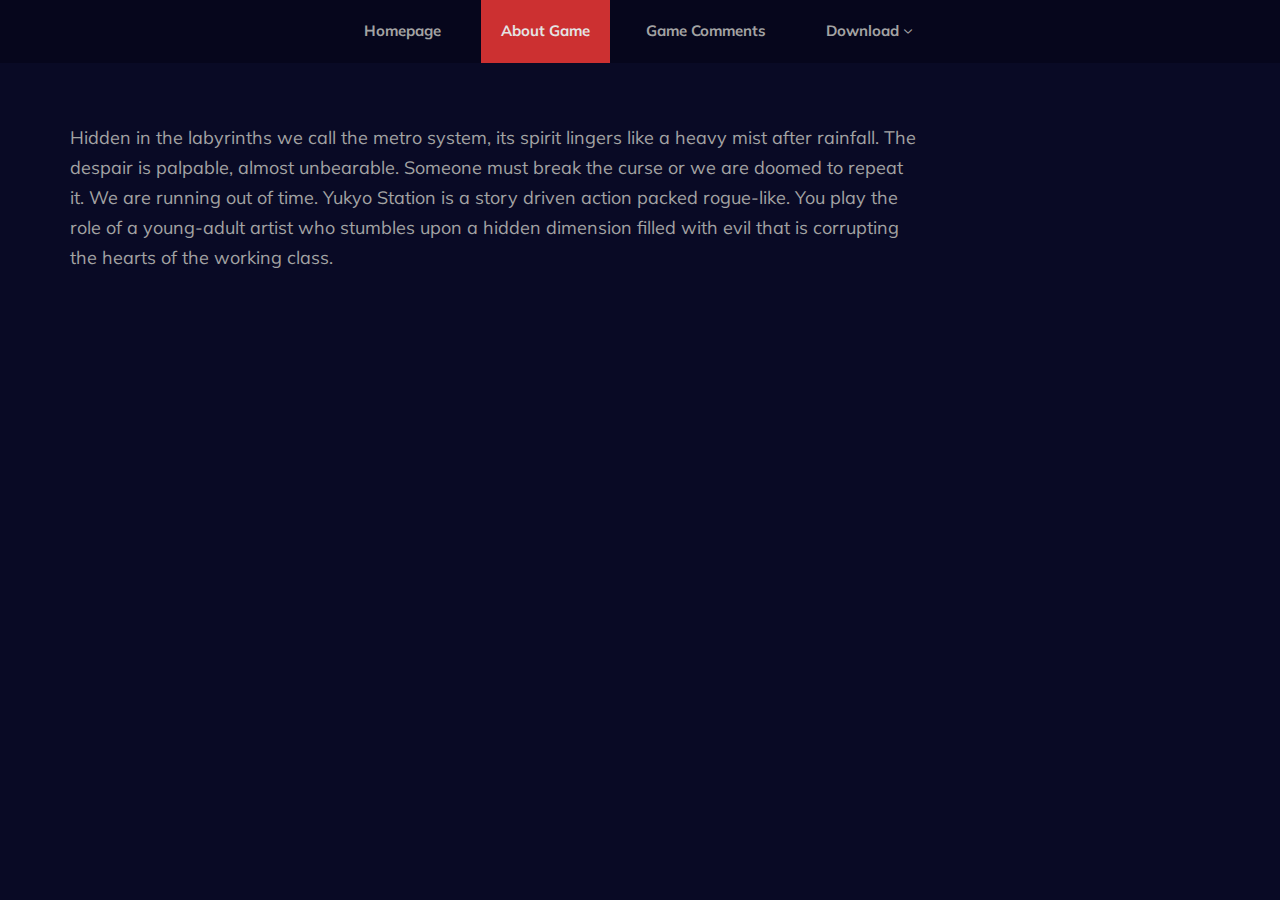
==== about-game.html @ afa2a86c "Add files via upload" ====
<!DOCTYPE html>
<html lang="zxx">

<!DOCTYPE html>
<html lang="zxx">

<head>
    <meta charset="utf-8">
    <meta http-equiv="x-ua-compatible" content="ie=edge">
    <title>Yukyo Station - Main Page</title>
    <meta name="description" content="A Action - Roguelike Game for Windows"/>
    <meta name="twitter:card" content="summary_large_image">
    <meta property="og:image" content="https://cdn.discordapp.com/attachments/973687371558158436/974646001556156446/unknown.png"/>
    <meta name="viewport" content="width=device-width, initial-scale=1">

<meta name="theme-color" content=" #36393F">
  

    <!-- Google Font -->
    <link href="https://fonts.googleapis.com/css2?family=Oswald:wght@300;400;500;600;700&display=swap" rel="stylesheet">
    <link href="https://fonts.googleapis.com/css2?family=Mulish:wght@300;400;500;600;700;800;900&display=swap"
    rel="stylesheet">
    <link  rel="stylesheet" href="https://cdnjs.cloudflare.com/ajax/libs/font-awesome/4.7.0/css/font-awesome.min.css"

    <!-- Css Styles -->
    <link rel="stylesheet" href="css/bootstrap.min.css" type="text/css">
    <link rel="stylesheet" href="css/font-awesome.min.css" type="text/css">
    <link rel="stylesheet" href="css/elegant-icons.css" type="text/css">
    <link rel="stylesheet" href="css/plyr.css" type="text/css">
    <link rel="stylesheet" href="css/nice-select.css" type="text/css">
    <link rel="stylesheet" href="css/owl.carousel.min.css" type="text/css">
    <link rel="stylesheet" href="css/slicknav.min.css" type="text/css">
    <link rel="stylesheet" href="css/style.css" type="text/css">
    <style>img[alt="www.000webhost.com"]{display:none;}</style>
</head>

<body>
    <!-- Page Preloder -->
    <div id="preloder">
        <div class="loader"></div>
    </div>

    <!-- Header Section Begin -->
    <header class="header">
        <div class="container">
            <div class="row">
                <div class="col-lg-2">
                    <div class="header__logo">
                        <a href="./index.html">
                            <img src="img/logo.png" alt="">
                        </a>
                    </div>
                </div>
                <div class="col-lg-8">
                    <div class="header__nav">
                        <nav class="header__menu mobile-menu">
                            <ul>
                                <li><a href="./index.html">Homepage</a></li>
                                    <li class="active"><a href="about-game.html">About Game   </a>
                                    <li><a href="./comments.html">Game Comments</a></li>
                                    <li><a
                                href="#">Download<span class="arrow_carrot-down"></span></a>       <ul class="dropdown">
                                        <li><a href="https://bit.ly/3LdeYNT">Windows</a></li>
                                        <li><a href="#">MacOS - Not Working</a></li>
                                        <li>

                            </ul>
                            </ul>
                            </ul>
                            </li>
                        </nav>
                    </div>

                </div>
            </div>
            <div id="mobile-menu-wrap"></div>
        </div>
    </header>
    <!-- Header End -->

    <!-- Anime Section Begin -->
    <section class="anime-details spad">
        <div class="container">
            <div class="anime__details__content">
                <div class="row">
                    <div class="col-lg-9">
                        <div class="anime__details__text">
                            <div class="anime__details__title">

                            <p>
                              Hidden in the labyrinths we call the metro system, its spirit lingers like a heavy mist after rainfall. The despair is palpable, almost unbearable. Someone must break the curse or we are doomed to repeat it. We are running out of time. Yukyo Station is a story driven action packed rogue-like. You play the role of a young-adult artist who stumbles upon a hidden dimension filled with evil that is corrupting the hearts of the working class.
                            </p>
                                </div>
                        </div>
                    </div>

          </footer>
          <!-- Footer Section End -->
        <!-- Search model end -->

        <!-- Js Plugins -->
        <script src="js/jquery-3.3.1.min.js"></script>
        <script src="js/bootstrap.min.js"></script>
        <script src="js/player.js"></script>
        <script src="js/jquery.nice-select.min.js"></script>
        <script src="js/mixitup.min.js"></script>
        <script src="js/jquery.slicknav.js"></script>
        <script src="js/owl.carousel.min.js"></script>
        <script src="js/main.js"></script>

    </body>

    </html>
---- css/elegant-icons.css ----
@font-face {
	font-family: 'ElegantIcons';
	src:url('../fonts/ElegantIcons.eot');
	src:url('../fonts/ElegantIcons.eot?#iefix') format('embedded-opentype'),
		url('../fonts/ElegantIcons.woff') format('woff'),
		url('../fonts/ElegantIcons.ttf') format('truetype'),
		url('../fonts/ElegantIcons.svg#ElegantIcons') format('svg');
	font-weight: normal;
	font-style: normal;
}

/* Use the following CSS code if you want to use data attributes for inserting your icons */
[data-icon]:before {
	font-family: 'ElegantIcons';
	content: attr(data-icon);
	speak: none;
	font-weight: normal;
	font-variant: normal;
	text-transform: none;
	line-height: 1;
	-webkit-font-smoothing: antialiased;
	-moz-osx-font-smoothing: grayscale;
}

/* Use the following CSS code if you want to have a class per icon */
/*
Instead of a list of all class selectors,
you can use the generic selector below, but it's slower:
[class*="your-class-prefix"] {
*/
.arrow_up, .arrow_down, .arrow_left, .arrow_right, .arrow_left-up, .arrow_right-up, .arrow_right-down, .arrow_left-down, .arrow-up-down, .arrow_up-down_alt, .arrow_left-right_alt, .arrow_left-right, .arrow_expand_alt2, .arrow_expand_alt, .arrow_condense, .arrow_expand, .arrow_move, .arrow_carrot-up, .arrow_carrot-down, .arrow_carrot-left, .arrow_carrot-right, .arrow_carrot-2up, .arrow_carrot-2down, .arrow_carrot-2left, .arrow_carrot-2right, .arrow_carrot-up_alt2, .arrow_carrot-down_alt2, .arrow_carrot-left_alt2, .arrow_carrot-right_alt2, .arrow_carrot-2up_alt2, .arrow_carrot-2down_alt2, .arrow_carrot-2left_alt2, .arrow_carrot-2right_alt2, .arrow_triangle-up, .arrow_triangle-down, .arrow_triangle-left, .arrow_triangle-right, .arrow_triangle-up_alt2, .arrow_triangle-down_alt2, .arrow_triangle-left_alt2, .arrow_triangle-right_alt2, .arrow_back, .icon_minus-06, .icon_plus, .icon_close, .icon_check, .icon_minus_alt2, .icon_plus_alt2, .icon_close_alt2, .icon_check_alt2, .icon_zoom-out_alt, .icon_zoom-in_alt, .icon_search, .icon_box-empty, .icon_box-selected, .icon_minus-box, .icon_plus-box, .icon_box-checked, .icon_circle-empty, .icon_circle-slelected, .icon_stop_alt2, .icon_stop, .icon_pause_alt2, .icon_pause, .icon_menu, .icon_menu-square_alt2, .icon_menu-circle_alt2, .icon_ul, .icon_ol, .icon_adjust-horiz, .icon_adjust-vert, .icon_document_alt, .icon_documents_alt, .icon_pencil, .icon_pencil-edit_alt, .icon_pencil-edit, .icon_folder-alt, .icon_folder-open_alt, .icon_folder-add_alt, .icon_info_alt, .icon_error-oct_alt, .icon_error-circle_alt, .icon_error-triangle_alt, .icon_question_alt2, .icon_question, .icon_comment_alt, .icon_chat_alt, .icon_vol-mute_alt, .icon_volume-low_alt, .icon_volume-high_alt, .icon_quotations, .icon_quotations_alt2, .icon_clock_alt, .icon_lock_alt, .icon_lock-open_alt, .icon_key_alt, .icon_cloud_alt, .icon_cloud-upload_alt, .icon_cloud-download_alt, .icon_image, .icon_images, .icon_lightbulb_alt, .icon_gift_alt, .icon_house_alt, .icon_genius, .icon_mobile, .icon_tablet, .icon_laptop, .icon_desktop, .icon_camera_alt, .icon_mail_alt, .icon_cone_alt, .icon_ribbon_alt, .icon_bag_alt, .icon_creditcard, .icon_cart_alt, .icon_paperclip, .icon_tag_alt, .icon_tags_alt, .icon_trash_alt, .icon_cursor_alt, .icon_mic_alt, .icon_compass_alt, .icon_pin_alt, .icon_pushpin_alt, .icon_map_alt, .icon_drawer_alt, .icon_toolbox_alt, .icon_book_alt, .icon_calendar, .icon_film, .icon_table, .icon_contacts_alt, .icon_headphones, .icon_lifesaver, .icon_piechart, .icon_refresh, .icon_link_alt, .icon_link, .icon_loading, .icon_blocked, .icon_archive_alt, .icon_heart_alt, .icon_star_alt, .icon_star-half_alt, .icon_star, .icon_star-half, .icon_tools, .icon_tool, .icon_cog, .icon_cogs, .arrow_up_alt, .arrow_down_alt, .arrow_left_alt, .arrow_right_alt, .arrow_left-up_alt, .arrow_right-up_alt, .arrow_right-down_alt, .arrow_left-down_alt, .arrow_condense_alt, .arrow_expand_alt3, .arrow_carrot_up_alt, .arrow_carrot-down_alt, .arrow_carrot-left_alt, .arrow_carrot-right_alt, .arrow_carrot-2up_alt, .arrow_carrot-2dwnn_alt, .arrow_carrot-2left_alt, .arrow_carrot-2right_alt, .arrow_triangle-up_alt, .arrow_triangle-down_alt, .arrow_triangle-left_alt, .arrow_triangle-right_alt, .icon_minus_alt, .icon_plus_alt, .icon_close_alt, .icon_check_alt, .icon_zoom-out, .icon_zoom-in, .icon_stop_alt, .icon_menu-square_alt, .icon_menu-circle_alt, .icon_document, .icon_documents, .icon_pencil_alt, .icon_folder, .icon_folder-open, .icon_folder-add, .icon_folder_upload, .icon_folder_download, .icon_info, .icon_error-circle, .icon_error-oct, .icon_error-triangle, .icon_question_alt, .icon_comment, .icon_chat, .icon_vol-mute, .icon_volume-low, .icon_volume-high, .icon_quotations_alt, .icon_clock, .icon_lock, .icon_lock-open, .icon_key, .icon_cloud, .icon_cloud-upload, .icon_cloud-download, .icon_lightbulb, .icon_gift, .icon_house, .icon_camera, .icon_mail, .icon_cone, .icon_ribbon, .icon_bag, .icon_cart, .icon_tag, .icon_tags, .icon_trash, .icon_cursor, .icon_mic, .icon_compass, .icon_pin, .icon_pushpin, .icon_map, .icon_drawer, .icon_toolbox, .icon_book, .icon_contacts, .icon_archive, .icon_heart, .icon_profile, .icon_group, .icon_grid-2x2, .icon_grid-3x3, .icon_music, .icon_pause_alt, .icon_phone, .icon_upload, .icon_download, .social_facebook, .social_twitter, .social_pinterest, .social_googleplus, .social_tumblr, .social_tumbleupon, .social_wordpress, .social_instagram, .social_dribbble, .social_vimeo, .social_linkedin, .social_rss, .social_deviantart, .social_share, .social_myspace, .social_skype, .social_youtube, .social_picassa, .social_googledrive, .social_flickr, .social_blogger, .social_spotify, .social_delicious, .social_facebook_circle, .social_twitter_circle, .social_pinterest_circle, .social_googleplus_circle, .social_tumblr_circle, .social_stumbleupon_circle, .social_wordpress_circle, .social_instagram_circle, .social_dribbble_circle, .social_vimeo_circle, .social_linkedin_circle, .social_rss_circle, .social_deviantart_circle, .social_share_circle, .social_myspace_circle, .social_skype_circle, .social_youtube_circle, .social_picassa_circle, .social_googledrive_alt2, .social_flickr_circle, .social_blogger_circle, .social_spotify_circle, .social_delicious_circle, .social_facebook_square, .social_twitter_square, .social_pinterest_square, .social_googleplus_square, .social_tumblr_square, .social_stumbleupon_square, .social_wordpress_square, .social_instagram_square, .social_dribbble_square, .social_vimeo_square, .social_linkedin_square, .social_rss_square, .social_deviantart_square, .social_share_square, .social_myspace_square, .social_skype_square, .social_youtube_square, .social_picassa_square, .social_googledrive_square, .social_flickr_square, .social_blogger_square, .social_spotify_square, .social_delicious_square, .icon_printer, .icon_calulator, .icon_building, .icon_floppy, .icon_drive, .icon_search-2, .icon_id, .icon_id-2, .icon_puzzle, .icon_like, .icon_dislike, .icon_mug, .icon_currency, .icon_wallet, .icon_pens, .icon_easel, .icon_flowchart, .icon_datareport, .icon_briefcase, .icon_shield, .icon_percent, .icon_globe, .icon_globe-2, .icon_target, .icon_hourglass, .icon_balance, .icon_rook, .icon_printer-alt, .icon_calculator_alt, .icon_building_alt, .icon_floppy_alt, .icon_drive_alt, .icon_search_alt, .icon_id_alt, .icon_id-2_alt, .icon_puzzle_alt, .icon_like_alt, .icon_dislike_alt, .icon_mug_alt, .icon_currency_alt, .icon_wallet_alt, .icon_pens_alt, .icon_easel_alt, .icon_flowchart_alt, .icon_datareport_alt, .icon_briefcase_alt, .icon_shield_alt, .icon_percent_alt, .icon_globe_alt, .icon_clipboard {
	font-family: 'ElegantIcons';
	speak: none;
	font-style: normal;
	font-weight: normal;
	font-variant: normal;
	text-transform: none;
	line-height: 1;
	-webkit-font-smoothing: antialiased;
}
.arrow_up:before {
	content: "\21";
}
.arrow_down:before {
	content: "\22";
}
.arrow_left:before {
	content: "\23";
}
.arrow_right:before {
	content: "\24";
}
.arrow_left-up:before {
	content: "\25";
}
.arrow_right-up:before {
	content: "\26";
}
.arrow_right-down:before {
	content: "\27";
}
.arrow_left-down:before {
	content: "\28";
}
.arrow-up-down:before {
	content: "\29";
}
.arrow_up-down_alt:before {
	content: "\2a";
}
.arrow_left-right_alt:before {
	content: "\2b";
}
.arrow_left-right:before {
	content: "\2c";
}
.arrow_expand_alt2:before {
	content: "\2d";
}
.arrow_expand_alt:before {
	content: "\2e";
}
.arrow_condense:before {
	content: "\2f";
}
.arrow_expand:before {
	content: "\30";
}
.arrow_move:before {
	content: "\31";
}
.arrow_carrot-up:before {
	content: "\32";
}
.arrow_carrot-down:before {
	content: "\33";
}
.arrow_carrot-left:before {
	content: "\34";
}
.arrow_carrot-right:before {
	content: "\35";
}
.arrow_carrot-2up:before {
	content: "\36";
}
.arrow_carrot-2down:before {
	content: "\37";
}
.arrow_carrot-2left:before {
	content: "\38";
}
.arrow_carrot-2right:before {
	content: "\39";
}
.arrow_carrot-up_alt2:before {
	content: "\3a";
}
.arrow_carrot-down_alt2:before {
	content: "\3b";
}
.arrow_carrot-left_alt2:before {
	content: "\3c";
}
.arrow_carrot-right_alt2:before {
	content: "\3d";
}
.arrow_carrot-2up_alt2:before {
	content: "\3e";
}
.arrow_carrot-2down_alt2:before {
	content: "\3f";
}
.arrow_carrot-2left_alt2:before {
	content: "\40";
}
.arrow_carrot-2right_alt2:before {
	content: "\41";
}
.arrow_triangle-up:before {
	content: "\42";
}
.arrow_triangle-down:before {
	content: "\43";
}
.arrow_triangle-left:before {
	content: "\44";
}
.arrow_triangle-right:before {
	content: "\45";
}
.arrow_triangle-up_alt2:before {
	content: "\46";
}
.arrow_triangle-down_alt2:before {
	content: "\47";
}
.arrow_triangle-left_alt2:before {
	content: "\48";
}
.arrow_triangle-right_alt2:before {
	content: "\49";
}
.arrow_back:before {
	content: "\4a";
}
.icon_minus-06:before {
	content: "\4b";
}
.icon_plus:before {
	content: "\4c";
}
.icon_close:before {
	content: "\4d";
}
.icon_check:before {
	content: "\4e";
}
.icon_minus_alt2:before {
	content: "\4f";
}
.icon_plus_alt2:before {
	content: "\50";
}
.icon_close_alt2:before {
	content: "\51";
}
.icon_check_alt2:before {
	content: "\52";
}
.icon_zoom-out_alt:before {
	content: "\53";
}
.icon_zoom-in_alt:before {
	content: "\54";
}
.icon_search:before {
	content: "\55";
}
.icon_box-empty:before {
	content: "\56";
}
.icon_box-selected:before {
	content: "\57";
}
.icon_minus-box:before {
	content: "\58";
}
.icon_plus-box:before {
	content: "\59";
}
.icon_box-checked:before {
	content: "\5a";
}
.icon_circle-empty:before {
	content: "\5b";
}
.icon_circle-slelected:before {
	content: "\5c";
}
.icon_stop_alt2:before {
	content: "\5d";
}
.icon_stop:before {
	content: "\5e";
}
.icon_pause_alt2:before {
	content: "\5f";
}
.icon_pause:before {
	content: "\60";
}
.icon_menu:before {
	content: "\61";
}
.icon_menu-square_alt2:before {
	content: "\62";
}
.icon_menu-circle_alt2:before {
	content: "\63";
}
.icon_ul:before {
	content: "\64";
}
.icon_ol:before {
	content: "\65";
}
.icon_adjust-horiz:before {
	content: "\66";
}
.icon_adjust-vert:before {
	content: "\67";
}
.icon_document_alt:before {
	content: "\68";
}
.icon_documents_alt:before {
	content: "\69";
}
.icon_pencil:before {
	content: "\6a";
}
.icon_pencil-edit_alt:before {
	content: "\6b";
}
.icon_pencil-edit:before {
	content: "\6c";
}
.icon_folder-alt:before {
	content: "\6d";
}
.icon_folder-open_alt:before {
	content: "\6e";
}
.icon_folder-add_alt:before {
	content: "\6f";
}
.icon_info_alt:before {
	content: "\70";
}
.icon_error-oct_alt:before {
	content: "\71";
}
.icon_error-circle_alt:before {
	content: "\72";
}
.icon_error-triangle_alt:before {
	content: "\73";
}
.icon_question_alt2:before {
	content: "\74";
}
.icon_question:before {
	content: "\75";
}
.icon_comment_alt:before {
	content: "\76";
}
.icon_chat_alt:before {
	content: "\77";
}
.icon_vol-mute_alt:before {
	content: "\78";
}
.icon_volume-low_alt:before {
	content: "\79";
}
.icon_volume-high_alt:before {
	content: "\7a";
}
.icon_quotations:before {
	content: "\7b";
}
.icon_quotations_alt2:before {
	content: "\7c";
}
.icon_clock_alt:before {
	content: "\7d";
}
.icon_lock_alt:before {
	content: "\7e";
}
.icon_lock-open_alt:before {
	content: "\e000";
}
.icon_key_alt:before {
	content: "\e001";
}
.icon_cloud_alt:before {
	content: "\e002";
}
.icon_cloud-upload_alt:before {
	content: "\e003";
}
.icon_cloud-download_alt:before {
	content: "\e004";
}
.icon_image:before {
	content: "\e005";
}
.icon_images:before {
	content: "\e006";
}
.icon_lightbulb_alt:before {
	content: "\e007";
}
.icon_gift_alt:before {
	content: "\e008";
}
.icon_house_alt:before {
	content: "\e009";
}
.icon_genius:before {
	content: "\e00a";
}
.icon_mobile:before {
	content: "\e00b";
}
.icon_tablet:before {
	content: "\e00c";
}
.icon_laptop:before {
	content: "\e00d";
}
.icon_desktop:before {
	content: "\e00e";
}
.icon_camera_alt:before {
	content: "\e00f";
}
.icon_mail_alt:before {
	content: "\e010";
}
.icon_cone_alt:before {
	content: "\e011";
}
.icon_ribbon_alt:before {
	content: "\e012";
}
.icon_bag_alt:before {
	content: "\e013";
}
.icon_creditcard:before {
	content: "\e014";
}
.icon_cart_alt:before {
	content: "\e015";
}
.icon_paperclip:before {
	content: "\e016";
}
.icon_tag_alt:before {
	content: "\e017";
}
.icon_tags_alt:before {
	content: "\e018";
}
.icon_trash_alt:before {
	content: "\e019";
}
.icon_cursor_alt:before {
	content: "\e01a";
}
.icon_mic_alt:before {
	content: "\e01b";
}
.icon_compass_alt:before {
	content: "\e01c";
}
.icon_pin_alt:before {
	content: "\e01d";
}
.icon_pushpin_alt:before {
	content: "\e01e";
}
.icon_map_alt:before {
	content: "\e01f";
}
.icon_drawer_alt:before {
	content: "\e020";
}
.icon_toolbox_alt:before {
	content: "\e021";
}
.icon_book_alt:before {
	content: "\e022";
}
.icon_calendar:before {
	content: "\e023";
}
.icon_film:before {
	content: "\e024";
}
.icon_table:before {
	content: "\e025";
}
.icon_contacts_alt:before {
	content: "\e026";
}
.icon_headphones:before {
	content: "\e027";
}
.icon_lifesaver:before {
	content: "\e028";
}
.icon_piechart:before {
	content: "\e029";
}
.icon_refresh:before {
	content: "\e02a";
}
.icon_link_alt:before {
	content: "\e02b";
}
.icon_link:before {
	content: "\e02c";
}
.icon_loading:before {
	content: "\e02d";
}
.icon_blocked:before {
	content: "\e02e";
}
.icon_archive_alt:before {
	content: "\e02f";
}
.icon_heart_alt:before {
	content: "\e030";
}
.icon_star_alt:before {
	content: "\e031";
}
.icon_star-half_alt:before {
	content: "\e032";
}
.icon_star:before {
	content: "\e033";
}
.icon_star-half:before {
	content: "\e034";
}
.icon_tools:before {
	content: "\e035";
}
.icon_tool:before {
	content: "\e036";
}
.icon_cog:before {
	content: "\e037";
}
.icon_cogs:before {
	content: "\e038";
}
.arrow_up_alt:before {
	content: "\e039";
}
.arrow_down_alt:before {
	content: "\e03a";
}
.arrow_left_alt:before {
	content: "\e03b";
}
.arrow_right_alt:before {
	content: "\e03c";
}
.arrow_left-up_alt:before {
	content: "\e03d";
}
.arrow_right-up_alt:before {
	content: "\e03e";
}
.arrow_right-down_alt:before {
	content: "\e03f";
}
.arrow_left-down_alt:before {
	content: "\e040";
}
.arrow_condense_alt:before {
	content: "\e041";
}
.arrow_expand_alt3:before {
	content: "\e042";
}
.arrow_carrot_up_alt:before {
	content: "\e043";
}
.arrow_carrot-down_alt:before {
	content: "\e044";
}
.arrow_carrot-left_alt:before {
	content: "\e045";
}
.arrow_carrot-right_alt:before {
	content: "\e046";
}
.arrow_carrot-2up_alt:before {
	content: "\e047";
}
.arrow_carrot-2dwnn_alt:before {
	content: "\e048";
}
.arrow_carrot-2left_alt:before {
	content: "\e049";
}
.arrow_carrot-2right_alt:before {
	content: "\e04a";
}
.arrow_triangle-up_alt:before {
	content: "\e04b";
}
.arrow_triangle-down_alt:before {
	content: "\e04c";
}
.arrow_triangle-left_alt:before {
	content: "\e04d";
}
.arrow_triangle-right_alt:before {
	content: "\e04e";
}
.icon_minus_alt:before {
	content: "\e04f";
}
.icon_plus_alt:before {
	content: "\e050";
}
.icon_close_alt:before {
	content: "\e051";
}
.icon_check_alt:before {
	content: "\e052";
}
.icon_zoom-out:before {
	content: "\e053";
}
.icon_zoom-in:before {
	content: "\e054";
}
.icon_stop_alt:before {
	content: "\e055";
}
.icon_menu-square_alt:before {
	content: "\e056";
}
.icon_menu-circle_alt:before {
	content: "\e057";
}
.icon_document:before {
	content: "\e058";
}
.icon_documents:before {
	content: "\e059";
}
.icon_pencil_alt:before {
	content: "\e05a";
}
.icon_folder:before {
	content: "\e05b";
}
.icon_folder-open:before {
	content: "\e05c";
}
.icon_folder-add:before {
	content: "\e05d";
}
.icon_folder_upload:before {
	content: "\e05e";
}
.icon_folder_download:before {
	content: "\e05f";
}
.icon_info:before {
	content: "\e060";
}
.icon_error-circle:before {
	content: "\e061";
}
.icon_error-oct:before {
	content: "\e062";
}
.icon_error-triangle:before {
	content: "\e063";
}
.icon_question_alt:before {
	content: "\e064";
}
.icon_comment:before {
	content: "\e065";
}
.icon_chat:before {
	content: "\e066";
}
.icon_vol-mute:before {
	content: "\e067";
}
.icon_volume-low:before {
	content: "\e068";
}
.icon_volume-high:before {
	content: "\e069";
}
.icon_quotations_alt:before {
	content: "\e06a";
}
.icon_clock:before {
	content: "\e06b";
}
.icon_lock:before {
	content: "\e06c";
}
.icon_lock-open:before {
	content: "\e06d";
}
.icon_key:before {
	content: "\e06e";
}
.icon_cloud:before {
	content: "\e06f";
}
.icon_cloud-upload:before {
	content: "\e070";
}
.icon_cloud-download:before {
	content: "\e071";
}
.icon_lightbulb:before {
	content: "\e072";
}
.icon_gift:before {
	content: "\e073";
}
.icon_house:before {
	content: "\e074";
}
.icon_camera:before {
	content: "\e075";
}
.icon_mail:before {
	content: "\e076";
}
.icon_cone:before {
	content: "\e077";
}
.icon_ribbon:before {
	content: "\e078";
}
.icon_bag:before {
	content: "\e079";
}
.icon_cart:before {
	content: "\e07a";
}
.icon_tag:before {
	content: "\e07b";
}
.icon_tags:before {
	content: "\e07c";
}
.icon_trash:before {
	content: "\e07d";
}
.icon_cursor:before {
	content: "\e07e";
}
.icon_mic:before {
	content: "\e07f";
}
.icon_compass:before {
	content: "\e080";
}
.icon_pin:before {
	content: "\e081";
}
.icon_pushpin:before {
	content: "\e082";
}
.icon_map:before {
	content: "\e083";
}
.icon_drawer:before {
	content: "\e084";
}
.icon_toolbox:before {
	content: "\e085";
}
.icon_book:before {
	content: "\e086";
}
.icon_contacts:before {
	content: "\e087";
}
.icon_archive:before {
	content: "\e088";
}
.icon_heart:before {
	content: "\e089";
}
.icon_profile:before {
	content: "\e08a";
}
.icon_group:before {
	content: "\e08b";
}
.icon_grid-2x2:before {
	content: "\e08c";
}
.icon_grid-3x3:before {
	content: "\e08d";
}
.icon_music:before {
	content: "\e08e";
}
.icon_pause_alt:before {
	content: "\e08f";
}
.icon_phone:before {
	content: "\e090";
}
.icon_upload:before {
	content: "\e091";
}
.icon_download:before {
	content: "\e092";
}
.social_facebook:before {
	content: "\e093";
}
.social_twitter:before {
	content: "\e094";
}
.social_pinterest:before {
	content: "\e095";
}
.social_googleplus:before {
	content: "\e096";
}
.social_tumblr:before {
	content: "\e097";
}
.social_tumbleupon:before {
	content: "\e098";
}
.social_wordpress:before {
	content: "\e099";
}
.social_instagram:before {
	content: "\e09a";
}
.social_dribbble:before {
	content: "\e09b";
}
.social_vimeo:before {
	content: "\e09c";
}
.social_linkedin:before {
	content: "\e09d";
}
.social_rss:before {
	content: "\e09e";
}
.social_deviantart:before {
	content: "\e09f";
}
.social_share:before {
	content: "\e0a0";
}
.social_myspace:before {
	content: "\e0a1";
}
.social_skype:before {
	content: "\e0a2";
}
.social_youtube:before {
	content: "\e0a3";
}
.social_picassa:before {
	content: "\e0a4";
}
.social_googledrive:before {
	content: "\e0a5";
}
.social_flickr:before {
	content: "\e0a6";
}
.social_blogger:before {
	content: "\e0a7";
}
.social_spotify:before {
	content: "\e0a8";
}
.social_delicious:before {
	content: "\e0a9";
}
.social_facebook_circle:before {
	content: "\e0aa";
}
.social_twitter_circle:before {
	content: "\e0ab";
}
.social_pinterest_circle:before {
	content: "\e0ac";
}
.social_googleplus_circle:before {
	content: "\e0ad";
}
.social_tumblr_circle:before {
	content: "\e0ae";
}
.social_stumbleupon_circle:before {
	content: "\e0af";
}
.social_wordpress_circle:before {
	content: "\e0b0";
}
.social_instagram_circle:before {
	content: "\e0b1";
}
.social_dribbble_circle:before {
	content: "\e0b2";
}
.social_vimeo_circle:before {
	content: "\e0b3";
}
.social_linkedin_circle:before {
	content: "\e0b4";
}
.social_rss_circle:before {
	content: "\e0b5";
}
.social_deviantart_circle:before {
	content: "\e0b6";
}
.social_share_circle:before {
	content: "\e0b7";
}
.social_myspace_circle:before {
	content: "\e0b8";
}
.social_skype_circle:before {
	content: "\e0b9";
}
.social_youtube_circle:before {
	content: "\e0ba";
}
.social_picassa_circle:before {
	content: "\e0bb";
}
.social_googledrive_alt2:before {
	content: "\e0bc";
}
.social_flickr_circle:before {
	content: "\e0bd";
}
.social_blogger_circle:before {
	content: "\e0be";
}
.social_spotify_circle:before {
	content: "\e0bf";
}
.social_delicious_circle:before {
	content: "\e0c0";
}
.social_facebook_square:before {
	content: "\e0c1";
}
.social_twitter_square:before {
	content: "\e0c2";
}
.social_pinterest_square:before {
	content: "\e0c3";
}
.social_googleplus_square:before {
	content: "\e0c4";
}
.social_tumblr_square:before {
	content: "\e0c5";
}
.social_stumbleupon_square:before {
	content: "\e0c6";
}
.social_wordpress_square:before {
	content: "\e0c7";
}
.social_instagram_square:before {
	content: "\e0c8";
}
.social_dribbble_square:before {
	content: "\e0c9";
}
.social_vimeo_square:before {
	content: "\e0ca";
}
.social_linkedin_square:before {
	content: "\e0cb";
}
.social_rss_square:before {
	content: "\e0cc";
}
.social_deviantart_square:before {
	content: "\e0cd";
}
.social_share_square:before {
	content: "\e0ce";
}
.social_myspace_square:before {
	content: "\e0cf";
}
.social_skype_square:before {
	content: "\e0d0";
}
.social_youtube_square:before {
	content: "\e0d1";
}
.social_picassa_square:before {
	content: "\e0d2";
}
.social_googledrive_square:before {
	content: "\e0d3";
}
.social_flickr_square:before {
	content: "\e0d4";
}
.social_blogger_square:before {
	content: "\e0d5";
}
.social_spotify_square:before {
	content: "\e0d6";
}
.social_delicious_square:before {
	content: "\e0d7";
}
.icon_printer:before {
	content: "\e103";
}
.icon_calulator:before {
	content: "\e0ee";
}
.icon_building:before {
	content: "\e0ef";
}
.icon_floppy:before {
	content: "\e0e8";
}
.icon_drive:before {
	content: "\e0ea";
}
.icon_search-2:before {
	content: "\e101";
}
.icon_id:before {
	content: "\e107";
}
.icon_id-2:before {
	content: "\e108";
}
.icon_puzzle:before {
	content: "\e102";
}
.icon_like:before {
	content: "\e106";
}
.icon_dislike:before {
	content: "\e0eb";
}
.icon_mug:before {
	content: "\e105";
}
.icon_currency:before {
	content: "\e0ed";
}
.icon_wallet:before {
	content: "\e100";
}
.icon_pens:before {
	content: "\e104";
}
.icon_easel:before {
	content: "\e0e9";
}
.icon_flowchart:before {
	content: "\e109";
}
.icon_datareport:before {
	content: "\e0ec";
}
.icon_briefcase:before {
	content: "\e0fe";
}
.icon_shield:before {
	content: "\e0f6";
}
.icon_percent:before {
	content: "\e0fb";
}
.icon_globe:before {
	content: "\e0e2";
}
.icon_globe-2:before {
	content: "\e0e3";
}
.icon_target:before {
	content: "\e0f5";
}
.icon_hourglass:before {
	content: "\e0e1";
}
.icon_balance:before {
	content: "\e0ff";
}
.icon_rook:before {
	content: "\e0f8";
}
.icon_printer-alt:before {
	content: "\e0fa";
}
.icon_calculator_alt:before {
	content: "\e0e7";
}
.icon_building_alt:before {
	content: "\e0fd";
}
.icon_floppy_alt:before {
	content: "\e0e4";
}
.icon_drive_alt:before {
	content: "\e0e5";
}
.icon_search_alt:before {
	content: "\e0f7";
}
.icon_id_alt:before {
	content: "\e0e0";
}
.icon_id-2_alt:before {
	content: "\e0fc";
}
.icon_puzzle_alt:before {
	content: "\e0f9";
}
.icon_like_alt:before {
	content: "\e0dd";
}
.icon_dislike_alt:before {
	content: "\e0f1";
}
.icon_mug_alt:before {
	content: "\e0dc";
}
.icon_currency_alt:before {
	content: "\e0f3";
}
.icon_wallet_alt:before {
	content: "\e0d8";
}
.icon_pens_alt:before {
	content: "\e0db";
}
.icon_easel_alt:before {
	content: "\e0f0";
}
.icon_flowchart_alt:before {
	content: "\e0df";
}
.icon_datareport_alt:before {
	content: "\e0f2";
}
.icon_briefcase_alt:before {
	content: "\e0f4";
}
.icon_shield_alt:before {
	content: "\e0d9";
}
.icon_percent_alt:before {
	content: "\e0da";
}
.icon_globe_alt:before {
	content: "\e0de";
}
.icon_clipboard:before {
	content: "\e0e6";
}


	.glyph {
		float: left;
		text-align: center;
		padding: .75em;
		margin: .4em 1.5em .75em 0;
		width: 6em;
text-shadow: none;
	}
        .glyph_big {
        font-size: 128px;
        color: #59c5dc;
        float: left;
        margin-right: 20px;
        }

        .glyph div { padding-bottom: 10px;}

	.glyph input {
		font-family: consolas, monospace;
		font-size: 12px;
		width: 100%;
		text-align: center;
		border: 0;
		box-shadow: 0 0 0 1px #ccc;
		padding: .2em;
                -moz-border-radius: 5px;
                -webkit-border-radius: 5px;
	}
	.centered {
		margin-left: auto;
		margin-right: auto;
	}
	.glyph .fs1 {
		font-size: 2em;
	}
---- css/plyr.css ----
@keyframes plyr-progress{to{background-position:25px 0;background-position:var(--plyr-progress-loading-size,25px) 0}}@keyframes plyr-popup{0%{opacity:.5;transform:translateY(10px)}to{opacity:1;transform:translateY(0)}}@keyframes plyr-fade-in{from{opacity:0}to{opacity:1}}.plyr{-moz-osx-font-smoothing:grayscale;-webkit-font-smoothing:antialiased;align-items:center;direction:ltr;display:flex;flex-direction:column;font-family:inherit;font-family:var(--plyr-font-family,inherit);font-variant-numeric:tabular-nums;font-weight:400;font-weight:var(--plyr-font-weight-regular,400);height:100%;line-height:1.7;line-height:var(--plyr-line-height,1.7);max-width:100%;min-width:200px;position:relative;text-shadow:none;transition:box-shadow .3s ease;z-index:0}.plyr audio,.plyr iframe,.plyr video{display:block;height:100%;width:100%}.plyr button{font:inherit;line-height:inherit;width:auto}.plyr:focus{outline:0}.plyr--full-ui{box-sizing:border-box}.plyr--full-ui *,.plyr--full-ui ::after,.plyr--full-ui ::before{box-sizing:inherit}.plyr--full-ui a,.plyr--full-ui button,.plyr--full-ui input,.plyr--full-ui label{touch-action:manipulation}.plyr__badge{background:#4a5464;background:var(--plyr-badge-background,#4a5464);border-radius:2px;border-radius:var(--plyr-badge-border-radius,2px);color:#fff;color:var(--plyr-badge-text-color,#fff);font-size:9px;font-size:var(--plyr-font-size-badge,9px);line-height:1;padding:3px 4px}.plyr--full-ui ::-webkit-media-text-track-container{display:none}.plyr__captions{animation:plyr-fade-in .3s ease;bottom:0;display:none;font-size:13px;font-size:var(--plyr-font-size-small,13px);left:0;padding:10px;padding:var(--plyr-control-spacing,10px);position:absolute;text-align:center;transition:transform .4s ease-in-out;width:100%}.plyr__captions span:empty{display:none}@media (min-width:480px){.plyr__captions{font-size:15px;font-size:var(--plyr-font-size-base,15px);padding:calc(10px * 2);padding:calc(var(--plyr-control-spacing,10px) * 2)}}@media (min-width:768px){.plyr__captions{font-size:18px;font-size:var(--plyr-font-size-large,18px)}}.plyr--captions-active .plyr__captions{display:block}.plyr:not(.plyr--hide-controls) .plyr__controls:not(:empty)~.plyr__captions{transform:translateY(calc(10px * -4));transform:translateY(calc(var(--plyr-control-spacing,10px) * -4))}.plyr__caption{background:rgba(0,0,0,.8);background:var(--plyr-captions-background,rgba(0,0,0,.8));border-radius:2px;-webkit-box-decoration-break:clone;box-decoration-break:clone;color:#fff;color:var(--plyr-captions-text-color,#fff);line-height:185%;padding:.2em .5em;white-space:pre-wrap}.plyr__caption div{display:inline}.plyr__control{background:0 0;border:0;border-radius:3px;border-radius:var(--plyr-control-radius,3px);color:inherit;cursor:pointer;flex-shrink:0;overflow:visible;padding:calc(10px * .7);padding:calc(var(--plyr-control-spacing,10px) * .7);position:relative;transition:all .3s ease}.plyr__control svg{display:block;fill:currentColor;height:18px;height:var(--plyr-control-icon-size,18px);pointer-events:none;width:18px;width:var(--plyr-control-icon-size,18px)}.plyr__control:focus{outline:0}.plyr__control.plyr__tab-focus{outline-color:#00b3ff;outline-color:var(--plyr-tab-focus-color,var(--plyr-color-main,var(--plyr-color-main,#00b3ff)));outline-offset:2px;outline-style:dotted;outline-width:3px}a.plyr__control{text-decoration:none}a.plyr__control::after,a.plyr__control::before{display:none}.plyr__control.plyr__control--pressed .icon--not-pressed,.plyr__control.plyr__control--pressed .label--not-pressed,.plyr__control:not(.plyr__control--pressed) .icon--pressed,.plyr__control:not(.plyr__control--pressed) .label--pressed{display:none}.plyr--full-ui ::-webkit-media-controls{display:none}.plyr__controls{align-items:center;display:flex;justify-content:flex-end;text-align:center}.plyr__controls .plyr__progress__container{flex:1;min-width:0}.plyr__controls .plyr__controls__item{margin-left:calc(10px / 4);margin-left:calc(var(--plyr-control-spacing,10px)/ 4)}.plyr__controls .plyr__controls__item:first-child{margin-left:0;margin-right:auto}.plyr__controls .plyr__controls__item.plyr__progress__container{padding-left:calc(10px / 4);padding-left:calc(var(--plyr-control-spacing,10px)/ 4)}.plyr__controls .plyr__controls__item.plyr__time{padding:0 calc(10px / 2);padding:0 calc(var(--plyr-control-spacing,10px)/ 2)}.plyr__controls .plyr__controls__item.plyr__progress__container:first-child,.plyr__controls .plyr__controls__item.plyr__time+.plyr__time,.plyr__controls .plyr__controls__item.plyr__time:first-child{padding-left:0}.plyr__controls:empty{display:none}.plyr [data-plyr=airplay],.plyr [data-plyr=captions],.plyr [data-plyr=fullscreen],.plyr [data-plyr=pip]{display:none}.plyr--airplay-supported [data-plyr=airplay],.plyr--captions-enabled [data-plyr=captions],.plyr--fullscreen-enabled [data-plyr=fullscreen],.plyr--pip-supported [data-plyr=pip]{display:inline-block}.plyr__menu{display:flex;position:relative}.plyr__menu .plyr__control svg{transition:transform .3s ease}.plyr__menu .plyr__control[aria-expanded=true] svg{transform:rotate(90deg)}.plyr__menu .plyr__control[aria-expanded=true] .plyr__tooltip{display:none}.plyr__menu__container{animation:plyr-popup .2s ease;background:rgba(255,255,255,.9);background:var(--plyr-menu-background,rgba(255,255,255,.9));border-radius:4px;bottom:100%;box-shadow:0 1px 2px rgba(0,0,0,.15);box-shadow:var(--plyr-menu-shadow,0 1px 2px rgba(0,0,0,.15));color:#4a5464;color:var(--plyr-menu-color,#4a5464);font-size:15px;font-size:var(--plyr-font-size-base,15px);margin-bottom:10px;position:absolute;right:-3px;text-align:left;white-space:nowrap;z-index:3}.plyr__menu__container>div{overflow:hidden;transition:height .35s cubic-bezier(.4,0,.2,1),width .35s cubic-bezier(.4,0,.2,1)}.plyr__menu__container::after{border:4px solid transparent;border:var(--plyr-menu-arrow-size,4px) solid transparent;border-top-color:rgba(255,255,255,.9);border-top-color:var(--plyr-menu-background,rgba(255,255,255,.9));content:'';height:0;position:absolute;right:calc(((18px / 2) + calc(10px * .7)) - (4px / 2));right:calc(((var(--plyr-control-icon-size,18px)/ 2) + calc(var(--plyr-control-spacing,10px) * .7)) - (var(--plyr-menu-arrow-size,4px)/ 2));top:100%;width:0}.plyr__menu__container [role=menu]{padding:calc(10px * .7);padding:calc(var(--plyr-control-spacing,10px) * .7)}.plyr__menu__container [role=menuitem],.plyr__menu__container [role=menuitemradio]{margin-top:2px}.plyr__menu__container [role=menuitem]:first-child,.plyr__menu__container [role=menuitemradio]:first-child{margin-top:0}.plyr__menu__container .plyr__control{align-items:center;color:#4a5464;color:var(--plyr-menu-color,#4a5464);display:flex;font-size:13px;font-size:var(--plyr-font-size-menu,var(--plyr-font-size-small,13px));padding-bottom:calc(calc(10px * .7)/ 1.5);padding-bottom:calc(calc(var(--plyr-control-spacing,10px) * .7)/ 1.5);padding-left:calc(calc(10px * .7) * 1.5);padding-left:calc(calc(var(--plyr-control-spacing,10px) * .7) * 1.5);padding-right:calc(calc(10px * .7) * 1.5);padding-right:calc(calc(var(--plyr-control-spacing,10px) * .7) * 1.5);padding-top:calc(calc(10px * .7)/ 1.5);padding-top:calc(calc(var(--plyr-control-spacing,10px) * .7)/ 1.5);-webkit-user-select:none;-ms-user-select:none;user-select:none;width:100%}.plyr__menu__container .plyr__control>span{align-items:inherit;display:flex;width:100%}.plyr__menu__container .plyr__control::after{border:4px solid transparent;border:var(--plyr-menu-item-arrow-size,4px) solid transparent;content:'';position:absolute;top:50%;transform:translateY(-50%)}.plyr__menu__container .plyr__control--forward{padding-right:calc(calc(10px * .7) * 4);padding-right:calc(calc(var(--plyr-control-spacing,10px) * .7) * 4)}.plyr__menu__container .plyr__control--forward::after{border-left-color:#728197;border-left-color:var(--plyr-menu-arrow-color,#728197);right:calc((calc(10px * .7) * 1.5) - 4px);right:calc((calc(var(--plyr-control-spacing,10px) * .7) * 1.5) - var(--plyr-menu-item-arrow-size,4px))}.plyr__menu__container .plyr__control--forward.plyr__tab-focus::after,.plyr__menu__container .plyr__control--forward:hover::after{border-left-color:currentColor}.plyr__menu__container .plyr__control--back{font-weight:400;font-weight:var(--plyr-font-weight-regular,400);margin:calc(10px * .7);margin:calc(var(--plyr-control-spacing,10px) * .7);margin-bottom:calc(calc(10px * .7)/ 2);margin-bottom:calc(calc(var(--plyr-control-spacing,10px) * .7)/ 2);padding-left:calc(calc(10px * .7) * 4);padding-left:calc(calc(var(--plyr-control-spacing,10px) * .7) * 4);position:relative;width:calc(100% - (calc(10px * .7) * 2));width:calc(100% - (calc(var(--plyr-control-spacing,10px) * .7) * 2))}.plyr__menu__container .plyr__control--back::after{border-right-color:#728197;border-right-color:var(--plyr-menu-arrow-color,#728197);left:calc((calc(10px * .7) * 1.5) - 4px);left:calc((calc(var(--plyr-control-spacing,10px) * .7) * 1.5) - var(--plyr-menu-item-arrow-size,4px))}.plyr__menu__container .plyr__control--back::before{background:#dcdfe5;background:var(--plyr-menu-back-border-color,#dcdfe5);box-shadow:0 1px 0 #fff;box-shadow:0 1px 0 var(--plyr-menu-back-border-shadow-color,#fff);content:'';height:1px;left:0;margin-top:calc(calc(10px * .7)/ 2);margin-top:calc(calc(var(--plyr-control-spacing,10px) * .7)/ 2);overflow:hidden;position:absolute;right:0;top:100%}.plyr__menu__container .plyr__control--back.plyr__tab-focus::after,.plyr__menu__container .plyr__control--back:hover::after{border-right-color:currentColor}.plyr__menu__container .plyr__control[role=menuitemradio]{padding-left:calc(10px * .7);padding-left:calc(var(--plyr-control-spacing,10px) * .7)}.plyr__menu__container .plyr__control[role=menuitemradio]::after,.plyr__menu__container .plyr__control[role=menuitemradio]::before{border-radius:100%}.plyr__menu__container .plyr__control[role=menuitemradio]::before{background:rgba(0,0,0,.1);content:'';display:block;flex-shrink:0;height:16px;margin-right:10px;margin-right:var(--plyr-control-spacing,10px);transition:all .3s ease;width:16px}.plyr__menu__container .plyr__control[role=menuitemradio]::after{background:#fff;border:0;height:6px;left:12px;opacity:0;top:50%;transform:translateY(-50%) scale(0);transition:transform .3s ease,opacity .3s ease;width:6px}.plyr__menu__container .plyr__control[role=menuitemradio][aria-checked=true]::before{background:#00b3ff;background:var(--plyr-control-toggle-checked-background,var(--plyr-color-main,var(--plyr-color-main,#00b3ff)))}.plyr__menu__container .plyr__control[role=menuitemradio][aria-checked=true]::after{opacity:1;transform:translateY(-50%) scale(1)}.plyr__menu__container .plyr__control[role=menuitemradio].plyr__tab-focus::before,.plyr__menu__container .plyr__control[role=menuitemradio]:hover::before{background:rgba(35,40,47,.1)}.plyr__menu__container .plyr__menu__value{align-items:center;display:flex;margin-left:auto;margin-right:calc((calc(10px * .7) - 2) * -1);margin-right:calc((calc(var(--plyr-control-spacing,10px) * .7) - 2) * -1);overflow:hidden;padding-left:calc(calc(10px * .7) * 3.5);padding-left:calc(calc(var(--plyr-control-spacing,10px) * .7) * 3.5);pointer-events:none}.plyr--full-ui input[type=range]{-webkit-appearance:none;background:0 0;border:0;border-radius:calc(13px * 2);border-radius:calc(var(--plyr-range-thumb-height,13px) * 2);color:#00b3ff;color:var(--plyr-range-fill-background,var(--plyr-color-main,var(--plyr-color-main,#00b3ff)));display:block;height:calc((3px * 2) + 13px);height:calc((var(--plyr-range-thumb-active-shadow-width,3px) * 2) + var(--plyr-range-thumb-height,13px));margin:0;padding:0;transition:box-shadow .3s ease;width:100%}.plyr--full-ui input[type=range]::-webkit-slider-runnable-track{background:0 0;border:0;border-radius:calc(5px / 2);border-radius:calc(var(--plyr-range-track-height,5px)/ 2);height:5px;height:var(--plyr-range-track-height,5px);-webkit-transition:box-shadow .3s ease;transition:box-shadow .3s ease;-webkit-user-select:none;user-select:none;background-image:linear-gradient(to right,currentColor 0,transparent 0);background-image:linear-gradient(to right,currentColor var(--value,0),transparent var(--value,0))}.plyr--full-ui input[type=range]::-webkit-slider-thumb{background:#fff;background:var(--plyr-range-thumb-background,#fff);border:0;border-radius:100%;box-shadow:0 1px 1px rgba(35,40,47,.15),0 0 0 1px rgba(35,40,47,.2);box-shadow:var(--plyr-range-thumb-shadow,0 1px 1px rgba(35,40,47,.15),0 0 0 1px rgba(35,40,47,.2));height:13px;height:var(--plyr-range-thumb-height,13px);position:relative;-webkit-transition:all .2s ease;transition:all .2s ease;width:13px;width:var(--plyr-range-thumb-height,13px);-webkit-appearance:none;margin-top:calc(((13px - 5px)/ 2) * -1);margin-top:calc(((var(--plyr-range-thumb-height,13px) - var(--plyr-range-track-height,5px))/ 2) * -1)}.plyr--full-ui input[type=range]::-moz-range-track{background:0 0;border:0;border-radius:calc(5px / 2);border-radius:calc(var(--plyr-range-track-height,5px)/ 2);height:5px;height:var(--plyr-range-track-height,5px);-moz-transition:box-shadow .3s ease;transition:box-shadow .3s ease;user-select:none}.plyr--full-ui input[type=range]::-moz-range-thumb{background:#fff;background:var(--plyr-range-thumb-background,#fff);border:0;border-radius:100%;box-shadow:0 1px 1px rgba(35,40,47,.15),0 0 0 1px rgba(35,40,47,.2);box-shadow:var(--plyr-range-thumb-shadow,0 1px 1px rgba(35,40,47,.15),0 0 0 1px rgba(35,40,47,.2));height:13px;height:var(--plyr-range-thumb-height,13px);position:relative;-moz-transition:all .2s ease;transition:all .2s ease;width:13px;width:var(--plyr-range-thumb-height,13px)}.plyr--full-ui input[type=range]::-moz-range-progress{background:currentColor;border-radius:calc(5px / 2);border-radius:calc(var(--plyr-range-track-height,5px)/ 2);height:5px;height:var(--plyr-range-track-height,5px)}.plyr--full-ui input[type=range]::-ms-track{background:0 0;border:0;border-radius:calc(5px / 2);border-radius:calc(var(--plyr-range-track-height,5px)/ 2);height:5px;height:var(--plyr-range-track-height,5px);-ms-transition:box-shadow .3s ease;transition:box-shadow .3s ease;-ms-user-select:none;user-select:none;color:transparent}.plyr--full-ui input[type=range]::-ms-fill-upper{background:0 0;border:0;border-radius:calc(5px / 2);border-radius:calc(var(--plyr-range-track-height,5px)/ 2);height:5px;height:var(--plyr-range-track-height,5px);-ms-transition:box-shadow .3s ease;transition:box-shadow .3s ease;-ms-user-select:none;user-select:none}.plyr--full-ui input[type=range]::-ms-fill-lower{background:0 0;border:0;border-radius:calc(5px / 2);border-radius:calc(var(--plyr-range-track-height,5px)/ 2);height:5px;height:var(--plyr-range-track-height,5px);-ms-transition:box-shadow .3s ease;transition:box-shadow .3s ease;-ms-user-select:none;user-select:none;background:currentColor}.plyr--full-ui input[type=range]::-ms-thumb{background:#fff;background:var(--plyr-range-thumb-background,#fff);border:0;border-radius:100%;box-shadow:0 1px 1px rgba(35,40,47,.15),0 0 0 1px rgba(35,40,47,.2);box-shadow:var(--plyr-range-thumb-shadow,0 1px 1px rgba(35,40,47,.15),0 0 0 1px rgba(35,40,47,.2));height:13px;height:var(--plyr-range-thumb-height,13px);position:relative;-ms-transition:all .2s ease;transition:all .2s ease;width:13px;width:var(--plyr-range-thumb-height,13px);margin-top:0}.plyr--full-ui input[type=range]::-ms-tooltip{display:none}.plyr--full-ui input[type=range]:focus{outline:0}.plyr--full-ui input[type=range]::-moz-focus-outer{border:0}.plyr--full-ui input[type=range].plyr__tab-focus::-webkit-slider-runnable-track{outline-color:#00b3ff;outline-color:var(--plyr-tab-focus-color,var(--plyr-color-main,var(--plyr-color-main,#00b3ff)));outline-offset:2px;outline-style:dotted;outline-width:3px}.plyr--full-ui input[type=range].plyr__tab-focus::-moz-range-track{outline-color:#00b3ff;outline-color:var(--plyr-tab-focus-color,var(--plyr-color-main,var(--plyr-color-main,#00b3ff)));outline-offset:2px;outline-style:dotted;outline-width:3px}.plyr--full-ui input[type=range].plyr__tab-focus::-ms-track{outline-color:#00b3ff;outline-color:var(--plyr-tab-focus-color,var(--plyr-color-main,var(--plyr-color-main,#00b3ff)));outline-offset:2px;outline-style:dotted;outline-width:3px}.plyr__poster{background-color:#000;background-position:50% 50%;background-repeat:no-repeat;background-size:contain;height:100%;left:0;opacity:0;position:absolute;top:0;transition:opacity .2s ease;width:100%;z-index:1}.plyr--stopped.plyr__poster-enabled .plyr__poster{opacity:1}.plyr__time{font-size:13px;font-size:var(--plyr-font-size-time,var(--plyr-font-size-small,13px))}.plyr__time+.plyr__time::before{content:'\2044';margin-right:10px;margin-right:var(--plyr-control-spacing,10px)}@media (max-width:calc(768px - 1)){.plyr__time+.plyr__time{display:none}}.plyr__tooltip{background:rgba(255,255,255,.9);background:var(--plyr-tooltip-background,rgba(255,255,255,.9));border-radius:3px;border-radius:var(--plyr-tooltip-radius,3px);bottom:100%;box-shadow:0 1px 2px rgba(0,0,0,.15);box-shadow:var(--plyr-tooltip-shadow,0 1px 2px rgba(0,0,0,.15));color:#4a5464;color:var(--plyr-tooltip-color,#4a5464);font-size:13px;font-size:var(--plyr-font-size-small,13px);font-weight:400;font-weight:var(--plyr-font-weight-regular,400);left:50%;line-height:1.3;margin-bottom:calc(calc(10px / 2) * 2);margin-bottom:calc(calc(var(--plyr-control-spacing,10px)/ 2) * 2);opacity:0;padding:calc(10px / 2) calc(calc(10px / 2) * 1.5);padding:calc(var(--plyr-control-spacing,10px)/ 2) calc(calc(var(--plyr-control-spacing,10px)/ 2) * 1.5);pointer-events:none;position:absolute;transform:translate(-50%,10px) scale(.8);transform-origin:50% 100%;transition:transform .2s .1s ease,opacity .2s .1s ease;white-space:nowrap;z-index:2}.plyr__tooltip::before{border-left:4px solid transparent;border-left:var(--plyr-tooltip-arrow-size,4px) solid transparent;border-right:4px solid transparent;border-right:var(--plyr-tooltip-arrow-size,4px) solid transparent;border-top:4px solid rgba(255,255,255,.9);border-top:var(--plyr-tooltip-arrow-size,4px) solid var(--plyr-tooltip-background,rgba(255,255,255,.9));bottom:calc(4px * -1);bottom:calc(var(--plyr-tooltip-arrow-size,4px) * -1);content:'';height:0;left:50%;position:absolute;transform:translateX(-50%);width:0;z-index:2}.plyr .plyr__control.plyr__tab-focus .plyr__tooltip,.plyr .plyr__control:hover .plyr__tooltip,.plyr__tooltip--visible{opacity:1;transform:translate(-50%,0) scale(1)}.plyr .plyr__control:hover .plyr__tooltip{z-index:3}.plyr__controls>.plyr__control:first-child .plyr__tooltip,.plyr__controls>.plyr__control:first-child+.plyr__control .plyr__tooltip{left:0;transform:translate(0,10px) scale(.8);transform-origin:0 100%}.plyr__controls>.plyr__control:first-child .plyr__tooltip::before,.plyr__controls>.plyr__control:first-child+.plyr__control .plyr__tooltip::before{left:calc((18px / 2) + calc(10px * .7));left:calc((var(--plyr-control-icon-size,18px)/ 2) + calc(var(--plyr-control-spacing,10px) * .7))}.plyr__controls>.plyr__control:last-child .plyr__tooltip{left:auto;right:0;transform:translate(0,10px) scale(.8);transform-origin:100% 100%}.plyr__controls>.plyr__control:last-child .plyr__tooltip::before{left:auto;right:calc((18px / 2) + calc(10px * .7));right:calc((var(--plyr-control-icon-size,18px)/ 2) + calc(var(--plyr-control-spacing,10px) * .7));transform:translateX(50%)}.plyr__controls>.plyr__control:first-child .plyr__tooltip--visible,.plyr__controls>.plyr__control:first-child+.plyr__control .plyr__tooltip--visible,.plyr__controls>.plyr__control:first-child+.plyr__control.plyr__tab-focus .plyr__tooltip,.plyr__controls>.plyr__control:first-child+.plyr__control:hover .plyr__tooltip,.plyr__controls>.plyr__control:first-child.plyr__tab-focus .plyr__tooltip,.plyr__controls>.plyr__control:first-child:hover .plyr__tooltip,.plyr__controls>.plyr__control:last-child .plyr__tooltip--visible,.plyr__controls>.plyr__control:last-child.plyr__tab-focus .plyr__tooltip,.plyr__controls>.plyr__control:last-child:hover .plyr__tooltip{transform:translate(0,0) scale(1)}.plyr__progress{left:calc(13px * .5);left:calc(var(--plyr-range-thumb-height,13px) * .5);margin-right:13px;margin-right:var(--plyr-range-thumb-height,13px);position:relative}.plyr__progress input[type=range],.plyr__progress__buffer{margin-left:calc(13px * -.5);margin-left:calc(var(--plyr-range-thumb-height,13px) * -.5);margin-right:calc(13px * -.5);margin-right:calc(var(--plyr-range-thumb-height,13px) * -.5);width:calc(100% + 13px);width:calc(100% + var(--plyr-range-thumb-height,13px))}.plyr__progress input[type=range]{position:relative;z-index:2}.plyr__progress .plyr__tooltip{font-size:13px;font-size:var(--plyr-font-size-time,var(--plyr-font-size-small,13px));left:0}.plyr__progress__buffer{-webkit-appearance:none;background:0 0;border:0;border-radius:100px;height:5px;height:var(--plyr-range-track-height,5px);left:0;margin-top:calc((5px / 2) * -1);margin-top:calc((var(--plyr-range-track-height,5px)/ 2) * -1);padding:0;position:absolute;top:50%}.plyr__progress__buffer::-webkit-progress-bar{background:0 0}.plyr__progress__buffer::-webkit-progress-value{background:currentColor;border-radius:100px;min-width:5px;min-width:var(--plyr-range-track-height,5px);-webkit-transition:width .2s ease;transition:width .2s ease}.plyr__progress__buffer::-moz-progress-bar{background:currentColor;border-radius:100px;min-width:5px;min-width:var(--plyr-range-track-height,5px);-moz-transition:width .2s ease;transition:width .2s ease}.plyr__progress__buffer::-ms-fill{border-radius:100px;-ms-transition:width .2s ease;transition:width .2s ease}.plyr--loading .plyr__progress__buffer{animation:plyr-progress 1s linear infinite;background-image:linear-gradient(-45deg,rgba(35,40,47,.6) 25%,transparent 25%,transparent 50%,rgba(35,40,47,.6) 50%,rgba(35,40,47,.6) 75%,transparent 75%,transparent);background-image:linear-gradient(-45deg,var(--plyr-progress-loading-background,rgba(35,40,47,.6)) 25%,transparent 25%,transparent 50%,var(--plyr-progress-loading-background,rgba(35,40,47,.6)) 50%,var(--plyr-progress-loading-background,rgba(35,40,47,.6)) 75%,transparent 75%,transparent);background-repeat:repeat-x;background-size:25px 25px;background-size:var(--plyr-progress-loading-size,25px) var(--plyr-progress-loading-size,25px);color:transparent}.plyr--video.plyr--loading .plyr__progress__buffer{background-color:rgba(255,255,255,.25);background-color:var(--plyr-video-progress-buffered-background,rgba(255,255,255,.25))}.plyr--audio.plyr--loading .plyr__progress__buffer{background-color:rgba(193,200,209,.6);background-color:var(--plyr-audio-progress-buffered-background,rgba(193,200,209,.6))}.plyr__volume{align-items:center;display:flex;max-width:110px;min-width:80px;position:relative;width:20%}.plyr__volume input[type=range]{margin-left:calc(10px / 2);margin-left:calc(var(--plyr-control-spacing,10px)/ 2);margin-right:calc(10px / 2);margin-right:calc(var(--plyr-control-spacing,10px)/ 2);position:relative;z-index:2}.plyr--is-ios .plyr__volume{min-width:0;width:auto}.plyr--audio{display:block}.plyr--audio .plyr__controls{background:#fff;background:var(--plyr-audio-controls-background,#fff);border-radius:inherit;color:#4a5464;color:var(--plyr-audio-control-color,#4a5464);padding:10px;padding:var(--plyr-control-spacing,10px)}.plyr--audio .plyr__control.plyr__tab-focus,.plyr--audio .plyr__control:hover,.plyr--audio .plyr__control[aria-expanded=true]{background:#00b3ff;background:var(--plyr-audio-control-background-hover,var(--plyr-color-main,var(--plyr-color-main,#00b3ff)));color:#fff;color:var(--plyr-audio-control-color-hover,#fff)}.plyr--full-ui.plyr--audio input[type=range]::-webkit-slider-runnable-track{background-color:rgba(193,200,209,.6);background-color:var(--plyr-audio-range-track-background,var(--plyr-audio-progress-buffered-background,rgba(193,200,209,.6)))}.plyr--full-ui.plyr--audio input[type=range]::-moz-range-track{background-color:rgba(193,200,209,.6);background-color:var(--plyr-audio-range-track-background,var(--plyr-audio-progress-buffered-background,rgba(193,200,209,.6)))}.plyr--full-ui.plyr--audio input[type=range]::-ms-track{background-color:rgba(193,200,209,.6);background-color:var(--plyr-audio-range-track-background,var(--plyr-audio-progress-buffered-background,rgba(193,200,209,.6)))}.plyr--full-ui.plyr--audio input[type=range]:active::-webkit-slider-thumb{box-shadow:0 1px 1px rgba(35,40,47,.15),0 0 0 1px rgba(35,40,47,.2),0 0 0 3px rgba(35,40,47,.1);box-shadow:var(--plyr-range-thumb-shadow,0 1px 1px rgba(35,40,47,.15),0 0 0 1px rgba(35,40,47,.2)),0 0 0 var(--plyr-range-thumb-active-shadow-width,3px) var(--plyr-audio-range-thumb-active-shadow-color,rgba(35,40,47,.1))}.plyr--full-ui.plyr--audio input[type=range]:active::-moz-range-thumb{box-shadow:0 1px 1px rgba(35,40,47,.15),0 0 0 1px rgba(35,40,47,.2),0 0 0 3px rgba(35,40,47,.1);box-shadow:var(--plyr-range-thumb-shadow,0 1px 1px rgba(35,40,47,.15),0 0 0 1px rgba(35,40,47,.2)),0 0 0 var(--plyr-range-thumb-active-shadow-width,3px) var(--plyr-audio-range-thumb-active-shadow-color,rgba(35,40,47,.1))}.plyr--full-ui.plyr--audio input[type=range]:active::-ms-thumb{box-shadow:0 1px 1px rgba(35,40,47,.15),0 0 0 1px rgba(35,40,47,.2),0 0 0 3px rgba(35,40,47,.1);box-shadow:var(--plyr-range-thumb-shadow,0 1px 1px rgba(35,40,47,.15),0 0 0 1px rgba(35,40,47,.2)),0 0 0 var(--plyr-range-thumb-active-shadow-width,3px) var(--plyr-audio-range-thumb-active-shadow-color,rgba(35,40,47,.1))}.plyr--audio .plyr__progress__buffer{color:rgba(193,200,209,.6);color:var(--plyr-audio-progress-buffered-background,rgba(193,200,209,.6))}.plyr--video{background:#000;overflow:hidden}.plyr--video.plyr--menu-open{overflow:visible}.plyr__video-wrapper{background:#000;height:100%;margin:auto;overflow:hidden;position:relative;width:100%}.plyr__video-embed,.plyr__video-wrapper--fixed-ratio{height:0;padding-bottom:56.25%}.plyr__video-embed iframe,.plyr__video-wrapper--fixed-ratio video{border:0;left:0;position:absolute;top:0}.plyr--full-ui .plyr__video-embed>.plyr__video-embed__container{padding-bottom:240%;position:relative;transform:translateY(-38.28125%)}.plyr--video .plyr__controls{background:linear-gradient(rgba(0,0,0,0),rgba(0,0,0,.75));background:var(--plyr-video-controls-background,linear-gradient(rgba(0,0,0,0),rgba(0,0,0,.75)));border-bottom-left-radius:inherit;border-bottom-right-radius:inherit;bottom:0;color:#fff;color:var(--plyr-video-control-color,#fff);left:0;padding:calc(10px / 2);padding:calc(var(--plyr-control-spacing,10px)/ 2);padding-top:calc(10px * 2);padding-top:calc(var(--plyr-control-spacing,10px) * 2);position:absolute;right:0;transition:opacity .4s ease-in-out,transform .4s ease-in-out;z-index:3}@media (min-width:480px){.plyr--video .plyr__controls{padding:10px;padding:var(--plyr-control-spacing,10px);padding-top:calc(10px * 3.5);padding-top:calc(var(--plyr-control-spacing,10px) * 3.5)}}.plyr--video.plyr--hide-controls .plyr__controls{opacity:0;pointer-events:none;transform:translateY(100%)}.plyr--video .plyr__control.plyr__tab-focus,.plyr--video .plyr__control:hover,.plyr--video .plyr__control[aria-expanded=true]{background:#00b3ff;background:var(--plyr-video-control-background-hover,var(--plyr-color-main,var(--plyr-color-main,#00b3ff)));color:#fff;color:var(--plyr-video-control-color-hover,#fff)}.plyr__control--overlaid{background:#00b3ff;background:var(--plyr-video-control-background-hover,var(--plyr-color-main,var(--plyr-color-main,#00b3ff)));border:0;border-radius:100%;color:#fff;color:var(--plyr-video-control-color,#fff);display:none;left:50%;opacity:.9;padding:calc(10px * 1.5);padding:calc(var(--plyr-control-spacing,10px) * 1.5);position:absolute;top:50%;transform:translate(-50%,-50%);transition:.3s;z-index:2}.plyr__control--overlaid svg{left:2px;position:relative}.plyr__control--overlaid:focus,.plyr__control--overlaid:hover{opacity:1}.plyr--playing .plyr__control--overlaid{opacity:0;visibility:hidden}.plyr--full-ui.plyr--video .plyr__control--overlaid{display:block}.plyr--full-ui.plyr--video input[type=range]::-webkit-slider-runnable-track{background-color:rgba(255,255,255,.25);background-color:var(--plyr-video-range-track-background,var(--plyr-video-progress-buffered-background,rgba(255,255,255,.25)))}.plyr--full-ui.plyr--video input[type=range]::-moz-range-track{background-color:rgba(255,255,255,.25);background-color:var(--plyr-video-range-track-background,var(--plyr-video-progress-buffered-background,rgba(255,255,255,.25)))}.plyr--full-ui.plyr--video input[type=range]::-ms-track{background-color:rgba(255,255,255,.25);background-color:var(--plyr-video-range-track-background,var(--plyr-video-progress-buffered-background,rgba(255,255,255,.25)))}.plyr--full-ui.plyr--video input[type=range]:active::-webkit-slider-thumb{box-shadow:0 1px 1px rgba(35,40,47,.15),0 0 0 1px rgba(35,40,47,.2),0 0 0 3px rgba(255,255,255,.5);box-shadow:var(--plyr-range-thumb-shadow,0 1px 1px rgba(35,40,47,.15),0 0 0 1px rgba(35,40,47,.2)),0 0 0 var(--plyr-range-thumb-active-shadow-width,3px) var(--plyr-audio-range-thumb-active-shadow-color,rgba(255,255,255,.5))}.plyr--full-ui.plyr--video input[type=range]:active::-moz-range-thumb{box-shadow:0 1px 1px rgba(35,40,47,.15),0 0 0 1px rgba(35,40,47,.2),0 0 0 3px rgba(255,255,255,.5);box-shadow:var(--plyr-range-thumb-shadow,0 1px 1px rgba(35,40,47,.15),0 0 0 1px rgba(35,40,47,.2)),0 0 0 var(--plyr-range-thumb-active-shadow-width,3px) var(--plyr-audio-range-thumb-active-shadow-color,rgba(255,255,255,.5))}.plyr--full-ui.plyr--video input[type=range]:active::-ms-thumb{box-shadow:0 1px 1px rgba(35,40,47,.15),0 0 0 1px rgba(35,40,47,.2),0 0 0 3px rgba(255,255,255,.5);box-shadow:var(--plyr-range-thumb-shadow,0 1px 1px rgba(35,40,47,.15),0 0 0 1px rgba(35,40,47,.2)),0 0 0 var(--plyr-range-thumb-active-shadow-width,3px) var(--plyr-audio-range-thumb-active-shadow-color,rgba(255,255,255,.5))}.plyr--video .plyr__progress__buffer{color:rgba(255,255,255,.25);color:var(--plyr-video-progress-buffered-background,rgba(255,255,255,.25))}.plyr:-webkit-full-screen{background:#000;border-radius:0!important;height:100%;margin:0;width:100%}.plyr:-ms-fullscreen{background:#000;border-radius:0!important;height:100%;margin:0;width:100%}.plyr:fullscreen{background:#000;border-radius:0!important;height:100%;margin:0;width:100%}.plyr:-webkit-full-screen video{height:100%}.plyr:-ms-fullscreen video{height:100%}.plyr:fullscreen video{height:100%}.plyr:-webkit-full-screen .plyr__video-wrapper{height:100%;position:static}.plyr:-ms-fullscreen .plyr__video-wrapper{height:100%;position:static}.plyr:fullscreen .plyr__video-wrapper{height:100%;position:static}.plyr:-webkit-full-screen.plyr--vimeo .plyr__video-wrapper{height:0;position:relative}.plyr:-ms-fullscreen.plyr--vimeo .plyr__video-wrapper{height:0;position:relative}.plyr:fullscreen.plyr--vimeo .plyr__video-wrapper{height:0;position:relative}.plyr:-webkit-full-screen .plyr__control .icon--exit-fullscreen{display:block}.plyr:-ms-fullscreen .plyr__control .icon--exit-fullscreen{display:block}.plyr:fullscreen .plyr__control .icon--exit-fullscreen{display:block}.plyr:-webkit-full-screen .plyr__control .icon--exit-fullscreen+svg{display:none}.plyr:-ms-fullscreen .plyr__control .icon--exit-fullscreen+svg{display:none}.plyr:fullscreen .plyr__control .icon--exit-fullscreen+svg{display:none}.plyr:-webkit-full-screen.plyr--hide-controls{cursor:none}.plyr:-ms-fullscreen.plyr--hide-controls{cursor:none}.plyr:fullscreen.plyr--hide-controls{cursor:none}@media (min-width:1024px){.plyr:-webkit-full-screen .plyr__captions{font-size:21px;font-size:var(--plyr-font-size-xlarge,21px)}.plyr:-ms-fullscreen .plyr__captions{font-size:21px;font-size:var(--plyr-font-size-xlarge,21px)}.plyr:fullscreen .plyr__captions{font-size:21px;font-size:var(--plyr-font-size-xlarge,21px)}}.plyr:-webkit-full-screen{background:#000;border-radius:0!important;height:100%;margin:0;width:100%}.plyr:-webkit-full-screen video{height:100%}.plyr:-webkit-full-screen .plyr__video-wrapper{height:100%;position:static}.plyr:-webkit-full-screen.plyr--vimeo .plyr__video-wrapper{height:0;position:relative}.plyr:-webkit-full-screen .plyr__control .icon--exit-fullscreen{display:block}.plyr:-webkit-full-screen .plyr__control .icon--exit-fullscreen+svg{display:none}.plyr:-webkit-full-screen.plyr--hide-controls{cursor:none}@media (min-width:1024px){.plyr:-webkit-full-screen .plyr__captions{font-size:21px;font-size:var(--plyr-font-size-xlarge,21px)}}.plyr:-moz-full-screen{background:#000;border-radius:0!important;height:100%;margin:0;width:100%}.plyr:-moz-full-screen video{height:100%}.plyr:-moz-full-screen .plyr__video-wrapper{height:100%;position:static}.plyr:-moz-full-screen.plyr--vimeo .plyr__video-wrapper{height:0;position:relative}.plyr:-moz-full-screen .plyr__control .icon--exit-fullscreen{display:block}.plyr:-moz-full-screen .plyr__control .icon--exit-fullscreen+svg{display:none}.plyr:-moz-full-screen.plyr--hide-controls{cursor:none}@media (min-width:1024px){.plyr:-moz-full-screen .plyr__captions{font-size:21px;font-size:var(--plyr-font-size-xlarge,21px)}}.plyr:-ms-fullscreen{background:#000;border-radius:0!important;height:100%;margin:0;width:100%}.plyr:-ms-fullscreen video{height:100%}.plyr:-ms-fullscreen .plyr__video-wrapper{height:100%;position:static}.plyr:-ms-fullscreen.plyr--vimeo .plyr__video-wrapper{height:0;position:relative}.plyr:-ms-fullscreen .plyr__control .icon--exit-fullscreen{display:block}.plyr:-ms-fullscreen .plyr__control .icon--exit-fullscreen+svg{display:none}.plyr:-ms-fullscreen.plyr--hide-controls{cursor:none}@media (min-width:1024px){.plyr:-ms-fullscreen .plyr__captions{font-size:21px;font-size:var(--plyr-font-size-xlarge,21px)}}.plyr--fullscreen-fallback{background:#000;border-radius:0!important;height:100%;margin:0;width:100%;bottom:0;display:block;left:0;position:fixed;right:0;top:0;z-index:10000000}.plyr--fullscreen-fallback video{height:100%}.plyr--fullscreen-fallback .plyr__video-wrapper{height:100%;position:static}.plyr--fullscreen-fallback.plyr--vimeo .plyr__video-wrapper{height:0;position:relative}.plyr--fullscreen-fallback .plyr__control .icon--exit-fullscreen{display:block}.plyr--fullscreen-fallback .plyr__control .icon--exit-fullscreen+svg{display:none}.plyr--fullscreen-fallback.plyr--hide-controls{cursor:none}@media (min-width:1024px){.plyr--fullscreen-fallback .plyr__captions{font-size:21px;font-size:var(--plyr-font-size-xlarge,21px)}}.plyr__ads{border-radius:inherit;bottom:0;cursor:pointer;left:0;overflow:hidden;position:absolute;right:0;top:0;z-index:-1}.plyr__ads>div,.plyr__ads>div iframe{height:100%;position:absolute;width:100%}.plyr__ads::after{background:#23282f;border-radius:2px;bottom:10px;bottom:var(--plyr-control-spacing,10px);color:#fff;content:attr(data-badge-text);font-size:11px;padding:2px 6px;pointer-events:none;position:absolute;right:10px;right:var(--plyr-control-spacing,10px);z-index:3}.plyr__ads::after:empty{display:none}.plyr__cues{background:currentColor;display:block;height:5px;height:var(--plyr-range-track-height,5px);left:0;margin:-var(--plyr-range-track-height,5px)/2 0 0;opacity:.8;position:absolute;top:50%;width:3px;z-index:3}.plyr__preview-thumb{background-color:rgba(255,255,255,.9);background-color:var(--plyr-tooltip-background,rgba(255,255,255,.9));border-radius:3px;bottom:100%;box-shadow:0 1px 2px rgba(0,0,0,.15);box-shadow:var(--plyr-tooltip-shadow,0 1px 2px rgba(0,0,0,.15));margin-bottom:calc(calc(10px / 2) * 2);margin-bottom:calc(calc(var(--plyr-control-spacing,10px)/ 2) * 2);opacity:0;padding:3px;padding:var(--plyr-tooltip-radius,3px);pointer-events:none;position:absolute;transform:translate(0,10px) scale(.8);transform-origin:50% 100%;transition:transform .2s .1s ease,opacity .2s .1s ease;z-index:2}.plyr__preview-thumb--is-shown{opacity:1;transform:translate(0,0) scale(1)}.plyr__preview-thumb::before{border-left:4px solid transparent;border-left:var(--plyr-tooltip-arrow-size,4px) solid transparent;border-right:4px solid transparent;border-right:var(--plyr-tooltip-arrow-size,4px) solid transparent;border-top:4px solid rgba(255,255,255,.9);border-top:var(--plyr-tooltip-arrow-size,4px) solid var(--plyr-tooltip-background,rgba(255,255,255,.9));bottom:calc(4px * -1);bottom:calc(var(--plyr-tooltip-arrow-size,4px) * -1);content:'';height:0;left:50%;position:absolute;transform:translateX(-50%);width:0;z-index:2}.plyr__preview-thumb__image-container{background:#c1c8d1;border-radius:calc(3px - 1px);border-radius:calc(var(--plyr-tooltip-radius,3px) - 1px);overflow:hidden;position:relative;z-index:0}.plyr__preview-thumb__image-container img{height:100%;left:0;max-height:none;max-width:none;position:absolute;top:0;width:100%}.plyr__preview-thumb__time-container{bottom:6px;left:0;position:absolute;right:0;white-space:nowrap;z-index:3}.plyr__preview-thumb__time-container span{background-color:rgba(0,0,0,.55);border-radius:calc(3px - 1px);border-radius:calc(var(--plyr-tooltip-radius,3px) - 1px);color:#fff;font-size:13px;font-size:var(--plyr-font-size-time,var(--plyr-font-size-small,13px));padding:3px 6px}.plyr__preview-scrubbing{bottom:0;filter:blur(1px);height:100%;left:0;margin:auto;opacity:0;overflow:hidden;pointer-events:none;position:absolute;right:0;top:0;transition:opacity .3s ease;width:100%;z-index:1}.plyr__preview-scrubbing--is-shown{opacity:1}.plyr__preview-scrubbing img{height:100%;left:0;max-height:none;max-width:none;object-fit:contain;position:absolute;top:0;width:100%}.plyr--no-transition{transition:none!important}.plyr__sr-only{clip:rect(1px,1px,1px,1px);overflow:hidden;border:0!important;height:1px!important;padding:0!important;position:absolute!important;width:1px!important}.plyr [hidden]{display:none!important}
---- css/nice-select.css ----
.nice-select {
    -webkit-tap-highlight-color: transparent;
    background-color: #fff;
    border-radius: 5px;
    border: solid 1px #e8e8e8;
    box-sizing: border-box;
    clear: both;
    cursor: pointer;
    display: block;
    float: left;
    font-family: inherit;
    font-size: 14px;
    font-weight: normal;
    height: 42px;
    line-height: 40px;
    outline: none;
    padding-left: 18px;
    padding-right: 30px;
    position: relative;
    text-align: left !important;
    -webkit-transition: all 0.2s ease-in-out;
    transition: all 0.2s ease-in-out;
    -webkit-user-select: none;
       -moz-user-select: none;
        -ms-user-select: none;
            user-select: none;
    white-space: nowrap;
    width: auto; }
    .nice-select:hover {
      border-color: #dbdbdb; }
    .nice-select:active, .nice-select.open, .nice-select:focus {
      border-color: #999; }
    .nice-select:after {
      border-bottom: 2px solid #999;
      border-right: 2px solid #999;
      content: '';
      display: block;
      height: 5px;
      margin-top: -4px;
      pointer-events: none;
      position: absolute;
      right: 12px;
      top: 50%;
      -webkit-transform-origin: 66% 66%;
          -ms-transform-origin: 66% 66%;
              transform-origin: 66% 66%;
      -webkit-transform: rotate(45deg);
          -ms-transform: rotate(45deg);
              transform: rotate(45deg);
      -webkit-transition: all 0.15s ease-in-out;
      transition: all 0.15s ease-in-out;
      width: 5px; }
    .nice-select.open:after {
      -webkit-transform: rotate(-135deg);
          -ms-transform: rotate(-135deg);
              transform: rotate(-135deg); }
    .nice-select.open .list {
      opacity: 1;
      pointer-events: auto;
      -webkit-transform: scale(1) translateY(0);
          -ms-transform: scale(1) translateY(0);
              transform: scale(1) translateY(0); }
    .nice-select.disabled {
      border-color: #ededed;
      color: #999;
      pointer-events: none; }
      .nice-select.disabled:after {
        border-color: #cccccc; }
    .nice-select.wide {
      width: 100%; }
      .nice-select.wide .list {
        left: 0 !important;
        right: 0 !important; }
    .nice-select.right {
      float: right; }
      .nice-select.right .list {
        left: auto;
        right: 0; }
    .nice-select.small {
      font-size: 12px;
      height: 36px;
      line-height: 34px; }
      .nice-select.small:after {
        height: 4px;
        width: 4px; }
      .nice-select.small .option {
        line-height: 34px;
        min-height: 34px; }
    .nice-select .list {
      background-color: #fff;
      border-radius: 5px;
      box-shadow: 0 0 0 1px rgba(68, 68, 68, 0.11);
      box-sizing: border-box;
      margin-top: 4px;
      opacity: 0;
      overflow: hidden;
      padding: 0;
      pointer-events: none;
      position: absolute;
      top: 100%;
      left: 0;
      -webkit-transform-origin: 50% 0;
          -ms-transform-origin: 50% 0;
              transform-origin: 50% 0;
      -webkit-transform: scale(0.75) translateY(-21px);
          -ms-transform: scale(0.75) translateY(-21px);
              transform: scale(0.75) translateY(-21px);
      -webkit-transition: all 0.2s cubic-bezier(0.5, 0, 0, 1.25), opacity 0.15s ease-out;
      transition: all 0.2s cubic-bezier(0.5, 0, 0, 1.25), opacity 0.15s ease-out;
      z-index: 9; }
      .nice-select .list:hover .option:not(:hover) {
        background-color: transparent !important; }
    .nice-select .option {
      cursor: pointer;
      font-weight: 400;
      line-height: 40px;
      list-style: none;
      min-height: 40px;
      outline: none;
      padding-left: 18px;
      padding-right: 29px;
      text-align: left;
      -webkit-transition: all 0.2s;
      transition: all 0.2s; }
      .nice-select .option:hover, .nice-select .option.focus, .nice-select .option.selected.focus {
        background-color: #f6f6f6; }
      .nice-select .option.selected {
        font-weight: bold; }
      .nice-select .option.disabled {
        background-color: transparent;
        color: #999;
        cursor: default; }
  
  .no-csspointerevents .nice-select .list {
    display: none; }
  
  .no-csspointerevents .nice-select.open .list {
    display: block; }
---- css/style.css ----
/******************************************************************
  Theme Name: Anime
  Description: Anime video tamplate
  Author: Colorib
  Author URI: https://colorib.com/
  Version: 1.0
  Created: Colorib
******************************************************************/

/*------------------------------------------------------------------
[Table of contents]

1.  Template default CSS
	1.1	Variables
	1.2	Mixins
	1.3	Flexbox
	1.4	Reset
2.  Helper Css
3.  Header Section
4.  Hero Section
5.  Banner Section
6.  Product Section
7.  Intagram Section
8.  Latest Section
9.  Contact
10.  Footer Style
-------------------------------------------------------------------*/

/*----------------------------------------*/

/* Template default CSS
/*----------------------------------------*/

html,
body {
	height: 100%;
	font-family: "Mulish", sans-serif;
	-webkit-font-smoothing: antialiased;
	background: #0b0c2a;
}

h1,
h2,
h3,
h4,
h5,
h6 {
	margin: 0;
	color: #111111;
	font-weight: 400;
	font-family: "Mulish", sans-serif;
}

h1 {
	font-size: 70px;
}

h2 {
	font-size: 36px;
}

h3 {
	font-size: 30px;
}

h4 {
	font-size: 24px;
}

h5 {
	font-size: 18px;
}

h6 {
	font-size: 16px;
}

p {
	font-size: 15px;
	font-family: "Mulish", sans-serif;
	color: #3d3d3d;
	font-weight: 400;
	line-height: 25px;
	margin: 0 0 15px 0;
}

img {
	max-width: 100%;
}

input:focus,
select:focus,
button:focus,
textarea:focus {
	outline: none;
}

a:hover,
a:focus {
	text-decoration: none;
	outline: none;
	color: #ffffff;
}

ul,
ol {
	padding: 0;
	margin: 0;
}

/*---------------------
  Helper CSS
-----------------------*/

.section-title {
	margin-bottom: 30px;
}

.section-title h4,
.section-title h5 {
	color: #ffffff;
	font-weight: 600;
	line-height: 21px;
	text-transform: uppercase;
	padding-left: 20px;
	position: relative;
	font-family: "Oswald", sans-serif;
}

.section-title h4:after,
.section-title h5:after {
	position: absolute;
	left: 0;
	top: -6px;
	height: 32px;
	width: 4px;
	background: #e53637;
	content: "";
}

.set-bg {
	background-repeat: no-repeat;
	background-size: cover;
	background-position: top center;
}

.spad {
	padding-top: 100px;
	padding-bottom: 100px;
}

.text-white h1,
.text-white h2,
.text-white h3,
.text-white h4,
.text-white h5,
.text-white h6,
.text-white p,
.text-white span,
.text-white li,
.text-white a {
	color: #fff;
}

/* buttons */

.primary-btn {
	display: inline-block;
	font-size: 13px;
	font-weight: 700;
	text-transform: uppercase;
	color: #ffffff;
	letter-spacing: 2px;
}

.primary-btn span {
	font-size: 18px;
	margin-left: 5px;
	position: relative;
	top: 3px;
}

.site-btn {
	font-size: 13px;
	color: #ffffff;
	background: #e53637;
	font-weight: 700;
	border: none;
	border-radius: 2px;
	letter-spacing: 2px;
	text-transform: uppercase;
	display: inline-block;
	padding: 12px 30px;
}

/* Preloder */

#preloder {
	position: fixed;
	width: 100%;
	height: 100%;
	top: 0;
	left: 0;
	z-index: 999999;
	background: #000;
}

.loader {
	width: 40px;
	height: 40px;
	position: absolute;
	top: 50%;
	left: 50%;
	margin-top: -13px;
	margin-left: -13px;
	border-radius: 60px;
	animation: loader 0.8s linear infinite;
	-webkit-animation: loader 0.8s linear infinite;
}

@keyframes loader {
	0% {
		-webkit-transform: rotate(0deg);
		transform: rotate(0deg);
		border: 4px solid #f44336;
		border-left-color: transparent;
	}
	50% {
		-webkit-transform: rotate(180deg);
		transform: rotate(180deg);
		border: 4px solid #673ab7;
		border-left-color: transparent;
	}
	100% {
		-webkit-transform: rotate(360deg);
		transform: rotate(360deg);
		border: 4px solid #f44336;
		border-left-color: transparent;
	}
}

@-webkit-keyframes loader {
	0% {
		-webkit-transform: rotate(0deg);
		border: 4px solid #f44336;
		border-left-color: transparent;
	}
	50% {
		-webkit-transform: rotate(180deg);
		border: 4px solid #673ab7;
		border-left-color: transparent;
	}
	100% {
		-webkit-transform: rotate(360deg);
		border: 4px solid #f44336;
		border-left-color: transparent;
	}
}

.spacial-controls {
	position: fixed;
	width: 111px;
	height: 91px;
	top: 0;
	right: 0;
	z-index: 999;
}

.spacial-controls .search-switch {
	display: block;
	height: 100%;
	padding-top: 30px;
	background: #323232;
	text-align: center;
	cursor: pointer;
}

.search-model {
	display: none;
	position: fixed;
	width: 100%;
	height: 100%;
	left: 0;
	top: 0;
	background: #000;
	z-index: 99999;
}

.search-model-form {
	padding: 0 15px;
}

.search-model-form input {
	width: 500px;
	font-size: 40px;
	border: none;
	border-bottom: 2px solid #333;
	background: 0 0;
	color: #999;
}

.search-close-switch {
	position: absolute;
	width: 50px;
	height: 50px;
	background: #333;
	color: #fff;
	text-align: center;
	border-radius: 50%;
	font-size: 28px;
	line-height: 28px;
	top: 30px;
	cursor: pointer;
	display: -webkit-box;
	display: -ms-flexbox;
	display: flex;
	-webkit-box-align: center;
	-ms-flex-align: center;
	align-items: center;
	-webkit-box-pack: center;
	-ms-flex-pack: center;
	justify-content: center;
}

/*---------------------
  Header
-----------------------*/

.header {
	background: #070720;
}

.header__logo {
	padding: 20px 0 17px;
}

.header__logo a {
	display: inline-block;
}

.header__menu {
	text-align: center;
}

.header__menu ul li {
	list-style: none;
	display: inline-block;
	position: relative;
	margin-right: 16px;
}

.header__menu ul li.active a {
	background: #e53637;
	color: #ffffff;
}

.header__menu ul li:hover a {
	color: #ffffff;
}

.header__menu ul li:hover .dropdown {
	top: 62px;
	opacity: 1;
	visibility: visible;
}

.header__menu ul li:hover .dropdown li a {
	background: transparent;
}

.header__menu ul li:last-child {
	margin-right: 0;
}

.header__menu ul li .dropdown {
	position: absolute;
	left: 0;
	top: 82px;
	width: 150px;
	background: #ffffff;
	text-align: left;
	padding: 5px 0;
	z-index: 9;
	opacity: 0;
	visibility: hidden;
	-webkit-transition: all, 0.3s;
	-o-transition: all, 0.3s;
	transition: all, 0.3s;
}

.header__menu ul li .dropdown li {
	display: block;
	margin-right: 0;
}

.header__menu ul li .dropdown li a {
	font-size: 14px;
	color: #111111;
	font-weight: 500;
	padding: 5px 20px;
}

.header__menu ul li a {
	font-size: 15px;
	color: #b7b7b7;
	display: block;
	font-weight: 700;
	-webkit-transition: all, 0.5s;
	-o-transition: all, 0.5s;
	transition: all, 0.5s;
	padding: 20px;
}

.header__menu ul li a span {
	position: relative;
	font-size: 17px;
	top: 2px;
}

.header__right {
	text-align: right;
	padding: 20px 0 15px;
}

.header__right a {
	display: inline-block;
	font-size: 18px;
	color: #ffffff;
	margin-right: 30px;
}

.header__right a:last-child {
	margin-right: 0;
}

.slicknav_menu {
	display: none;
}

/*---------------------
  Hero
-----------------------*/

.hero {
	padding-top: 50px;
}

.hero__items {
	padding: 250px 0 42px 50px;
	border-radius: 5px;
}

.hero__text {
	position: relative;
	z-index: 9;
}

.hero__text .label {
	font-size: 13px;
	color: #e53637;
	background: #ffffff;
	padding: 5px 14px 3px;
	display: inline-block;
	position: relative;
	top: -100px;
	opacity: 0;
	-webkit-transition: all, 0.2s;
	-o-transition: all, 0.2s;
	transition: all, 0.2s;
}

.hero__text h2 {
	color: #ffffff;
	font-size: 42px;
	font-family: "Oswald", sans-serif;
	font-weight: 700;
	line-height: 52px;
	margin-top: 35px;
	margin-bottom: 8px;
	position: relative;
	top: -100px;
	opacity: 0;
	-webkit-transition: all, 0.4s;
	-o-transition: all, 0.4s;
	transition: all, 0.4s;
}

.hero__text p {
	color: #ffffff;
	font-size: 16px;
	margin-bottom: 40px;
	position: relative;
	top: -100px;
	opacity: 0;
	-webkit-transition: all, 0.6s;
	-o-transition: all, 0.6s;
	transition: all, 0.6s;
}

.hero__text a {
	position: relative;
	top: -100px;
	opacity: 0;
	-webkit-transition: all, 0.8s;
	-o-transition: all, 0.8s;
	transition: all, 0.8s;
}

.hero__text a span {
	font-size: 13px;
	color: #ffffff;
	background: #e53637;
	display: inline-block;
	font-weight: 700;
	letter-spacing: 2px;
	text-transform: uppercase;
	padding: 14px 20px;
	border-radius: 4px 0 0 4px;
	margin-right: 1px;
}

.hero__text a i {
	font-size: 20px;
	display: inline-block;
	background: #e53637;
	padding: 11px 5px 16px 8px;
	color: #ffffff;
	border-radius: 0 4px 4px 0;
}

.hero__slider.owl-carousel .owl-item.active .hero__text .label {
	top: 0;
	opacity: 1;
}

.hero__slider.owl-carousel .owl-item.active .hero__text h2 {
	top: 0;
	opacity: 1;
}

.hero__slider.owl-carousel .owl-item.active .hero__text p {
	top: 0;
	opacity: 1;
}

.hero__slider.owl-carousel .owl-item.active .hero__text a {
	top: 0;
	opacity: 1;
}

.hero__slider.owl-carousel .owl-dots {
	position: absolute;
	left: 0;
	bottom: 10px;
	width: 100%;
	text-align: center;
}

.hero__slider.owl-carousel .owl-dots button {
	height: 8px;
	width: 8px;
	background: #b7b7b7;
	border-radius: 50%;
	margin-right: 10px;
}

.hero__slider.owl-carousel .owl-dots button.active {
	background: #ffffff;
}

.hero__slider.owl-carousel .owl-dots button:last-child {
	margin-right: 0;
}

.hero__slider.owl-carousel .owl-nav button {
	font-size: 36px;
	height: 66px;
	width: 66px;
	background: #0b0c2a;
	line-height: 66px;
	text-align: center;
	color: #ffffff;
	-webkit-transform: rotate(45deg);
	-ms-transform: rotate(45deg);
	transform: rotate(45deg);
	position: relative;
	z-index: 1;
	position: absolute;
	left: -33px;
	top: 50%;
	margin-top: -47px;
}

.hero__slider.owl-carousel .owl-nav button.owl-next {
	left: auto;
	right: -33px;
}

.hero__slider.owl-carousel .owl-nav button:after {
	position: absolute;
	top: 6px;
	left: 0;
	right: 0;
	height: 54px;
	width: 54px;
	background: rgba(255, 255, 255, 0.1);
	content: "";
	z-index: -1;
	margin: 0 auto;
}

.hero__slider.owl-carousel .owl-nav button span {
	-webkit-transform: rotate(-45deg);
	-ms-transform: rotate(-45deg);
	transform: rotate(-45deg);
	display: block;
	z-index: 1;
}

/*---------------------
  Product
-----------------------*/

.product {
	padding-bottom: 60px;
	padding-top: 80px;
}

.product-page {
	padding-top: 60px;
}

.btn__all {
	text-align: right;
	margin-bottom: 30px;
}

.trending__product {
	margin-bottom: 50px;
}

.popular__product {
	margin-bottom: 50px;
}

.recent__product {
	margin-bottom: 50px;
}

.product__item {
	margin-bottom: 30px;
}

.product__item__pic {
	height: 325px;
	position: relative;
	border-radius: 5px;
}

.product__item__pic .ep {
	font-size: 13px;
	color: #ffffff;
	background: #e53637;
	display: inline-block;
	padding: 2px 12px;
	border-radius: 4px;
	position: absolute;
	left: 10px;
	top: 10px;
}

.product__item__pic .comment {
	font-size: 13px;
	color: #ffffff;
	background: #3d3d3d;
	display: inline-block;
	padding: 2px 10px;
	border-radius: 4px;
	position: absolute;
	left: 10px;
	bottom: 10px;
}

.product__item__pic .view {
	font-size: 13px;
	color: #ffffff;
	background: #3d3d3d;
	display: inline-block;
	padding: 2px 10px;
	border-radius: 4px;
	position: absolute;
	right: 10px;
	bottom: 10px;
}

.product__item__text {
	padding-top: 20px;
}

.product__item__text ul {
	margin-bottom: 10px;
}

.product__item__text ul li {
	list-style: none;
	font-size: 10px;
	color: #ffffff;
	font-weight: 700;
	padding: 1px 10px;
	background: rgba(255, 255, 255, 0.2);
	border-radius: 50px;
	display: inline-block;
}

.product__item__text h5 a {
	color: #ffffff;
	font-weight: 700;
	line-height: 26px;
}

.product__sidebar .section-title h5 {
	color: #ffffff;
	font-weight: 600;
	font-family: "Oswald", sans-serif;
	line-height: 21px;
	text-transform: uppercase;
	padding-left: 20px;
	position: relative;
}

.product__sidebar .section-title h5:after {
	position: absolute;
	left: 0;
	top: -6px;
	height: 32px;
	width: 4px;
	background: #e53637;
	content: "";
}

.product__sidebar__view {
	position: relative;
	margin-bottom: 80px;
}

.product__sidebar__view .filter__controls {
	position: absolute;
	right: 0;
	top: -5px;
}

.product__sidebar__view .filter__controls li {
	list-style: none;
	font-size: 13px;
	color: #b7b7b7;
	display: inline-block;
	margin-right: 7px;
	cursor: pointer;
}

.product__sidebar__view .filter__controls li.active {
	color: #ffffff;
}

.product__sidebar__view .filter__controls li:last-child {
	margin-right: 0;
}

.product__sidebar__view__item {
	height: 190px;
	position: relative;
	border-radius: 5px;
	margin-bottom: 20px;
}

.product__sidebar__view__item .ep {
	font-size: 13px;
	color: #ffffff;
	background: #e53637;
	display: inline-block;
	padding: 2px 12px;
	border-radius: 4px;
	position: absolute;
	left: 10px;
	top: 10px;
}

.product__sidebar__view__item .view {
	font-size: 13px;
	color: #ffffff;
	background: #3d3d3d;
	display: inline-block;
	padding: 2px 10px;
	border-radius: 4px;
	position: absolute;
	right: 10px;
	top: 10px;
}

.product__sidebar__view__item h5 {
	position: absolute;
	left: 0;
	bottom: 25px;
	width: 100%;
	padding: 0 30px 0 20px;
}

.product__sidebar__view__item h5 a {
	color: #ffffff;
	font-weight: 700;
	line-height: 26px;
}

.product__sidebar__comment {
	margin-bottom: 35px;
}

.product__sidebar__comment__item {
	margin-bottom: 20px;
	overflow: hidden;
}

.product__sidebar__comment__item__pic {
	float: left;
	margin-right: 15px;
}

.product__sidebar__comment__item__text {
	overflow: hidden;
}

.product__sidebar__comment__item__text ul {
	margin-bottom: 10px;
}

.product__sidebar__comment__item__text ul li {
	list-style: none;
	font-size: 10px;
	color: #ffffff;
	font-weight: 700;
	padding: 1px 10px;
	background: rgba(255, 255, 255, 0.2);
	border-radius: 50px;
	display: inline-block;
}

.product__sidebar__comment__item__text h5 {
	margin-bottom: 10px;
}

.product__sidebar__comment__item__text h5 a {
	color: #ffffff;
	font-weight: 700;
	line-height: 26px;
}

.product__sidebar__comment__item__text span {
	display: block;
	font-size: 13px;
	color: #b7b7b7;
}

.product__page__title {
	border-bottom: 2px solid rgba(255, 255, 255, 0.2);
	padding-bottom: 10px;
	margin-bottom: 30px;
}

.product__page__title .section-title {
	margin-bottom: 0;
}

.product__page__title .product__page__filter {
	text-align: right;
}

.product__page__title .product__page__filter p {
	color: #ffffff;
	display: inline-block;
	margin-bottom: 0;
	margin-right: 16px;
}

.product__page__title .product__page__filter .nice-select {
	float: none;
	display: inline-block;
	font-size: 15px;
	color: #3d3d3d;
	font-weight: 700;
	border-radius: 0;
	padding-left: 15px;
	padding-right: 40px;
	height: 32px;
	line-height: 32px;
}

.product__page__title .product__page__filter .nice-select:after {
	border-bottom: 2px solid #111;
	border-right: 2px solid #111;
	height: 8px;
	top: 47%;
	width: 8px;
	right: 15px;
}

.product__page__title .product__page__filter .nice-select .list {
	margin-top: 0;
	border-radius: 0;
}

.product__pagination {
	padding-top: 15px;
}

.product__pagination a {
	display: inline-block;
	font-size: 15px;
	color: #b7b7b7;
	font-weight: 600;
	height: 50px;
	width: 50px;
	border: 1px solid transparent;
	border-radius: 50%;
	line-height: 48px;
	text-align: center;
	-webkit-transition: all, 0.3s;
	-o-transition: all, 0.3s;
	transition: all, 0.3s;
}

.product__pagination a:hover {
	color: #ffffff;
}

.product__pagination a.current-page {
	border: 1px solid #ffffff;
}

.product__pagination a i {
	color: #b7b7b7;
	font-size: 15px;
}

/*---------------------
  Anime Details
-----------------------*/

.anime-details {
	padding-top: 60px;
}

.anime__details__content {
	margin-bottom: 65px;
}

.anime__details__text {
	position: relative;
}

.anime__details__text p {
	color: #b7b7b7;
	font-size: 18px;
	line-height: 30px;
}

.anime__details__pic {
	height: 440px;
	border-radius: 5px;
	position: relative;
}

.anime__details__pic .comment {
	font-size: 13px;
	color: #ffffff;
	background: #3d3d3d;
	display: inline-block;
	padding: 2px 10px;
	border-radius: 4px;
	position: absolute;
	left: 10px;
	bottom: 25px;
}

.anime__details__pic .view {
	font-size: 13px;
	color: #ffffff;
	background: #3d3d3d;
	display: inline-block;
	padding: 2px 10px;
	border-radius: 4px;
	position: absolute;
	right: 10px;
	bottom: 25px;
}

.anime__details__title {
	margin-bottom: 20px;
}

.anime__details__title h3 {
	color: #ffffff;
	font-weight: 700;
	margin-bottom: 13px;
}

.anime__details__title span {
	font-size: 15px;
	color: #b7b7b7;
	display: block;
}

.anime__details__rating {
	text-align: center;
	position: absolute;
	right: 0;
	top: 0;
}

.anime__details__rating .rating i {
	font-size: 24px;
	color: #e89f12;
	display: inline-block;
}

.anime__details__rating span {
	display: block;
	font-size: 18px;
	color: #b7b7b7;
}

.anime__details__widget {
	margin-bottom: 15px;
}

.anime__details__widget ul {
	margin-bottom: 20px;
}

.anime__details__widget ul li {
	list-style: none;
	font-size: 15px;
	color: #ffffff;
	line-height: 30px;
	position: relative;
	padding-left: 18px;
}

.anime__details__widget ul li:before {
	position: absolute;
	left: 0;
	top: 12px;
	height: 6px;
	width: 6px;
	background: #b7b7b7;
	content: "";
}

.anime__details__widget ul li span {
	color: #b7b7b7;
	width: 115px;
	display: inline-block;
}

.anime__details__btn .follow-btn {
	font-size: 13px;
	color: #ffffff;
	background: #e53637;
	display: inline-block;
	font-weight: 700;
	letter-spacing: 2px;
	text-transform: uppercase;
	padding: 14px 20px;
	border-radius: 4px;
	margin-right: 11px;
}

.anime__details__btn .watch-btn span {
	font-size: 13px;
	color: #ffffff;
	background: #e53637;
	display: inline-block;
	font-weight: 700;
	letter-spacing: 2px;
	text-transform: uppercase;
	padding: 14px 20px;
	border-radius: 4px 0 0 4px;
	margin-right: 1px;
}

.anime__details__btn .watch-btn i {
	font-size: 20px;
	display: inline-block;
	background: #e53637;
	padding: 11px 5px 16px 8px;
	color: #ffffff;
	border-radius: 0 4px 4px 0;
}

.anime__details__review {
	margin-bottom: 55px;
}

.anime__review__item {
	overflow: hidden;
	margin-bottom: 15px;
}

.anime__review__item__pic {
	float: left;
	margin-right: 20px;
	position: relative;
}

.anime__review__item__pic:before {
	position: absolute;
	right: -30px;
	top: 15px;
	border-top: 15px solid transparent;
	border-left: 15px solid #1d1e39;
	content: "";
	-webkit-transform: rotate(45deg);
	-ms-transform: rotate(45deg);
	transform: rotate(45deg);
}

.anime__review__item__pic img {
	height: 50px;
	width: 50px;
	border-radius: 50%;
}

.anime__review__item__text {
	overflow: hidden;
	background: #1d1e39;
	padding: 18px 30px 16px 20px;
	border-radius: 10px;
}

.anime__review__item__text h6 {
	color: #ffffff;
	font-weight: 700;
	margin-bottom: 10px;
}

.anime__review__item__text h6 span {
	color: #b7b7b7;
	font-weight: 400;
}

.anime__review__item__text p {
	color: #b7b7b7;
	line-height: 23px;
	margin-bottom: 0;
}

.anime__details__form form textarea {
	width: 100%;
	font-size: 15px;
	color: #b7b7b7;
	padding-left: 20px;
	padding-top: 12px;
	height: 110px;
	border: none;
	border-radius: 5px;
	resize: none;
	margin-bottom: 24px;
}

.anime__details__form form button {
	font-size: 11px;
	color: #ffffff;
	font-weight: 700;
	letter-spacing: 2px;
	text-transform: uppercase;
	background: #e53637;
	border: none;
	padding: 10px 15px;
	border-radius: 2px;
}

/*---------------------
  Anime Watching
-----------------------*/

.anime__video__player {
	margin-bottom: 70px;
}

.anime__video__player .plyr--video {
	border-radius: 5px;
	background: transparent;
}

.anime__video__player .plyr audio,
.anime__video__player .plyr iframe,
.anime__video__player .plyr video {
	width: 102%;
}

.anime__video__player .plyr--full-ui.plyr--video .plyr__control--overlaid {
	display: block;
}

.anime__video__player .plyr--video .plyr__control.plyr__tab-focus,
.anime__video__player .plyr--video .plyr__control:hover,
.anime__video__player .plyr--video .plyr__control[aria-expanded=true] {
	background: transparent;
}

.anime__video__player .plyr--video .plyr__controls {
	background: transparent;
}

.anime__video__player .plyr--video .plyr__progress__buffer {
	color: transparent;
}

.anime__video__player .plyr--full-ui input[type=range] {
	color: #ffffff;
}

.anime__video__player .plyr__controls .plyr__controls__item.plyr__progress__container {
	position: absolute;
	left: 26px;
	bottom: 45px;
	width: calc(100% - 60px);
}

.anime__video__player .plyr__menu {
	margin-right: 70px;
}

.anime__video__player .plyr__controls .plyr__controls__item:first-child {
	position: absolute;
	left: 32px;
	bottom: 8px;
}

.anime__video__player .plyr__controls .plyr__controls__item:last-child {
	position: absolute;
	right: 32px;
	bottom: 8px;
}

.anime__video__player .plyr__volume {
	position: absolute;
	width: auto;
	left: 76px;
	bottom: 8px;
}

.anime__video__player .plyr__controls .plyr__controls__item.plyr__time {
	position: absolute;
	left: 106px;
	bottom: 12px;
}

.anime__video__player .plyr__control--overlaid {
	background: transparent;
	background: var(--plyr-video-control-background-hover, var(--plyr-color-main, var(--plyr-color-main, transparent)));
}

.anime__video__player .plyr__control--overlaid svg {
	height: 60px;
	width: 50px;
}

.anime__details__episodes {
	margin-bottom: 35px;
}

.anime__details__episodes a {
	display: inline-block;
	font-size: 15px;
	color: #ffffff;
	background: rgba(255, 255, 255, 0.2);
	padding: 10px 20px;
	border-radius: 4px;
	margin-right: 15px;
	margin-bottom: 20px;
	-webkit-transition: all, 0.3s;
	-o-transition: all, 0.3s;
	transition: all, 0.3s;
}

.anime__details__episodes a:hover {
	color: #000000;
	background: #ffffff;
}

/*---------------------
  Breadcrumb
-----------------------*/

.breadcrumb-option {
	padding-top: 35px;
}

.breadcrumb__links a {
	font-size: 15px;
	color: #ffffff;
	margin-right: 18px;
	display: inline-block;
	position: relative;
}

.breadcrumb__links a i {
	margin-right: 5px;
	color: #e53637;
}

.breadcrumb__links a:after {
	position: absolute;
	right: -14px;
	top: 0;
	content: "";
	font-family: "FontAwesome";
}

.breadcrumb__links span {
	font-size: 15px;
	color: #b7b7b7;
	display: inline-block;
}

/*---------------------
    Normal Breadcrumb
-----------------------*/

.normal-breadcrumb {
	height: 300px;
	display: -webkit-box;
	display: -ms-flexbox;
	display: flex;
	-webkit-box-align: center;
	-ms-flex-align: center;
	align-items: center;
	-webkit-box-pack: center;
	-ms-flex-pack: center;
	justify-content: center;
}

.normal__breadcrumb__text h2 {
	color: #ffffff;
	font-size: 48px;
	font-family: "Oswald", sans-serif;
	font-weight: 700;
	margin-bottom: 22px;
}

.normal__breadcrumb__text p {
	color: #ffffff;
	font-size: 24px;
	margin-bottom: 0;
}

/*---------------------
    Blog
-----------------------*/

.blog {
	padding-top: 70px;
	padding-bottom: 90px;
}

.blog__item {
	height: 580px;
	position: relative;
	margin-left: -10px;
	margin-right: -10px;
	margin-bottom: 10px;
}

.blog__item.small__item {
	height: 285px;
}

.blog__item.small__item .blog__item__text {
	padding: 0 30px;
}

.blog__item.small__item .blog__item__text p {
	margin-bottom: 5px;
}

.blog__item.small__item .blog__item__text h4 a {
	font-size: 20px;
	line-height: 30px;
}

.blog__item__text {
	position: absolute;
	left: 0;
	bottom: 25px;
	text-align: center;
	width: 100%;
	padding: 0 105px;
}

.blog__item__text p {
	color: #ffffff;
	margin-bottom: 12px;
}

.blog__item__text p span {
	color: #e53637;
	margin-right: 5px;
}

.blog__item__text h4 a {
	color: #ffffff;
	line-height: 34px;
}

/*---------------------
  Blog Details
-----------------------*/

.blog-details {
	padding-top: 70px;
}

.blog__details__title {
	text-align: center;
	margin-bottom: 70px;
}

.blog__details__title h6 {
	font-size: 15px;
	color: #ffffff;
	font-weight: 700;
	text-transform: uppercase;
	margin-bottom: 30px;
}

.blog__details__title h6 span {
	color: #b7b7b7;
	font-weight: 400;
	text-transform: none;
}

.blog__details__title h2 {
	color: #ffffff;
	font-size: 48px;
	font-weight: 700;
	line-height: 60px;
	margin-bottom: 38px;
}

.blog__details__title .blog__details__social a {
	display: inline-block;
	font-size: 15px;
	color: #ffffff;
	padding: 16px 35px 14px 20px;
	border-radius: 2px;
	margin-right: 6px;
}

.blog__details__title .blog__details__social a:last-child {
	margin-right: 0;
}

.blog__details__title .blog__details__social a.facebook {
	background: #3b5998;
}

.blog__details__title .blog__details__social a.pinterest {
	background: #ca2027;
}

.blog__details__title .blog__details__social a.linkedin {
	background: #0372b1;
}

.blog__details__title .blog__details__social a.twitter {
	background: #39a1f2;
}

.blog__details__title .blog__details__social a i {
	margin-right: 6px;
}

.blog__details__pic {
	margin-bottom: 30px;
}

.blog__details__pic img {
	min-width: 100%;
}

.blog__details__text {
	margin-bottom: 40px;
}

.blog__details__text p {
	color: #ffffff;
	font-size: 17px;
	line-height: 30px;
}

.blog__details__item__text {
	margin-bottom: 42px;
}

.blog__details__item__text h4 {
	color: #ffffff;
	font-weight: 700;
	margin-bottom: 35px;
}

.blog__details__item__text img {
	min-width: 100%;
	margin-bottom: 26px;
}

.blog__details__item__text p {
	color: #ffffff;
	font-size: 17px;
	line-height: 30px;
	margin-bottom: 0;
}

.blog__details__tags {
	margin-bottom: 60px;
}

.blog__details__tags a {
	display: inline-block;
	color: #b7b7b7;
	font-size: 12px;
	font-weight: 700;
	letter-spacing: 2px;
	text-transform: uppercase;
	background: rgba(255, 255, 255, 0.1);
	border-radius: 2px;
	margin-right: 6px;
	padding: 6px 15px;
	margin-bottom: 10px;
}

.blog__details__tags a:last-child {
	margin-right: 0;
}

.blog__details__btns {
	border-top: 1px solid rgba(255, 255, 255, 0.2);
	border-bottom: 1px solid rgba(255, 255, 255, 0.2);
	padding: 20px 0 15px;
	margin-bottom: 65px;
}

.blog__details__btns__item {
	margin-bottom: 20px;
}

.blog__details__btns__item.next__btn {
	text-align: right;
}

.blog__details__btns__item h5 a {
	font-size: 17px;
	letter-spacing: 2px;
	color: #ffffff;
}

.blog__details__btns__item h5 a span {
	font-size: 30px;
	color: #b7b7b7;
	position: relative;
	top: 8px;
}

.blog__details__comment {
	border-bottom: 1px solid rgba(255, 255, 255, 0.1);
	padding-bottom: 30px;
}

.blog__details__comment h4 {
	color: #ffffff;
	font-weight: 700;
	margin-bottom: 26px;
}

.blog__details__comment__item {
	margin-bottom: 40px;
	overflow: hidden;
}

.blog__details__comment__item.blog__details__comment__item--reply {
	padding-left: 112px;
}

.blog__details__comment__item__pic {
	float: left;
	margin-right: 40px;
}

.blog__details__comment__item__text {
	overflow: hidden;
}

.blog__details__comment__item__text span {
	font-size: 14px;
	color: #b7b7b7;
	display: block;
	margin-bottom: 10px;
}

.blog__details__comment__item__text h5 {
	color: #ffffff;
	font-weight: 700;
	margin-bottom: 10px;
}

.blog__details__comment__item__text p {
	color: #b7b7b7;
	font-size: 14px;
	line-height: 22px;
	margin-bottom: 25px;
}

.blog__details__comment__item__text a {
	display: inline-block;
	color: #ffffff;
	background: rgba(255, 255, 255, 0.1);
	padding: 6px 20px;
	letter-spacing: 2px;
	border-radius: 2px;
	margin-right: 14px;
	-webkit-transition: all, 0.3s;
	-o-transition: all, 0.3s;
	transition: all, 0.3s;
}

.blog__details__comment__item__text a:hover {
	background: #e53637;
}

.blog__details__form {
	padding-top: 50px;
}

.blog__details__form h4 {
	color: #ffffff;
	font-weight: 700;
	margin-bottom: 26px;
}

.blog__details__form form input {
	height: 50px;
	width: 100%;
	background: #ffffff;
	font-size: 15px;
	color: #a6a6a6;
	padding-left: 20px;
	border-radius: 2px;
	border: none;
	margin-bottom: 30px;
}

.blog__details__form form input::-webkit-input-placeholder {
	color: #a6a6a6;
}

.blog__details__form form input::-moz-placeholder {
	color: #a6a6a6;
}

.blog__details__form form input:-ms-input-placeholder {
	color: #a6a6a6;
}

.blog__details__form form input::-ms-input-placeholder {
	color: #a6a6a6;
}

.blog__details__form form input::placeholder {
	color: #a6a6a6;
}

.blog__details__form form textarea {
	height: 115px;
	width: 100%;
	background: #ffffff;
	font-size: 15px;
	color: #a6a6a6;
	padding-left: 20px;
	border-radius: 2px;
	padding-top: 12px;
	resize: none;
	border: none;
	margin-bottom: 34px;
}

.blog__details__form form textarea::-webkit-input-placeholder {
	color: #a6a6a6;
}

.blog__details__form form textarea::-moz-placeholder {
	color: #a6a6a6;
}

.blog__details__form form textarea:-ms-input-placeholder {
	color: #a6a6a6;
}

.blog__details__form form textarea::-ms-input-placeholder {
	color: #a6a6a6;
}

.blog__details__form form textarea::placeholder {
	color: #a6a6a6;
}

/*---------------------
  Login
-----------------------*/

.login {
	padding-top: 130px;
	padding-bottom: 120px;
}

.login__form {
	position: relative;
	padding-left: 145px;
}

.login__form:after {
	position: absolute;
	right: -14px;
	top: -40px;
	height: 330px;
	width: 1px;
	background: rgba(255, 255, 255, 0.2);
	content: "";
}

.login__form h3 {
	color: #ffffff;
	font-weight: 700;
	font-family: "Oswald", sans-serif;
	margin-bottom: 30px;
}

.login__form form .input__item {
	position: relative;
	width: 370px;
	margin-bottom: 20px;
}

.login__form form .input__item:before {
	position: absolute;
	left: 50px;
	top: 10px;
	height: 30px;
	width: 1px;
	background: #b7b7b7;
	content: "";
}

.login__form form .input__item input {
	height: 50px;
	width: 100%;
	font-size: 15px;
	color: #b7b7b7;
	background: #ffffff;
	border: none;
	padding-left: 76px;
}

.login__form form .input__item input::-webkit-input-placeholder {
	color: #b7b7b7;
}

.login__form form .input__item input::-moz-placeholder {
	color: #b7b7b7;
}

.login__form form .input__item input:-ms-input-placeholder {
	color: #b7b7b7;
}

.login__form form .input__item input::-ms-input-placeholder {
	color: #b7b7b7;
}

.login__form form .input__item input::placeholder {
	color: #b7b7b7;
}

.login__form form .input__item span {
	color: #b7b7b7;
	font-size: 20px;
	position: absolute;
	left: 15px;
	top: 13px;
}

.login__form form button {
	border-radius: 0;
	margin-top: 10px;
}

.login__form .forget_pass {
	font-size: 15px;
	color: #ffffff;
	display: inline-block;
	position: absolute;
	right: 60px;
	bottom: 12px;
}

.login__register {
	padding-left: 30px;
}

.login__register h3 {
	color: #ffffff;
	font-weight: 700;
	font-family: "Oswald", sans-serif;
	margin-bottom: 30px;
}

.login__register .primary-btn {
	background: #e53637;
	padding: 12px 42px;
}

.login__social {
	padding-top: 52px;
}

.login__social__links {
	text-align: center;
}

.login__social__links span {
	color: #ffffff;
	display: block;
	font-size: 13px;
	font-weight: 700;
	letter-spacing: 2px;
	text-transform: uppercase;
	margin-bottom: 30px;
}

.login__social__links ul li {
	list-style: none;
	margin-bottom: 15px;
}

.login__social__links ul li:last-child {
	margin-bottom: 0;
}

.login__social__links ul li a {
	color: #ffffff;
	display: block;
	font-size: 13px;
	font-weight: 700;
	letter-spacing: 2px;
	text-transform: uppercase;
	width: 460px;
	padding: 14px 0;
	position: relative;
	margin: 0 auto;
}

.login__social__links ul li a.facebook {
	background: #4267b2;
}

.login__social__links ul li a.google {
	background: #ff4343;
}

.login__social__links ul li a.twitter {
	background: #1da1f2;
}

.login__social__links ul li a i {
	font-size: 20px;
	position: absolute;
	left: 32px;
	top: 14px;
}

/*---------------------
  Sign Up
-----------------------*/

.signup {
	padding-top: 130px;
	padding-bottom: 150px;
}

.signup .login__form:after {
	height: 450px;
}

.signup .login__form h5 {
	font-size: 15px;
	color: #ffffff;
	margin-top: 36px;
}

.signup .login__form h5 a {
	color: #e53637;
	font-weight: 700;
}

.signup .login__social__links {
	text-align: left;
	padding-left: 40px;
}

.signup .login__social__links h3 {
	color: #ffffff;
	font-weight: 700;
	font-family: "Oswald", sans-serif;
	margin-bottom: 30px;
}

.signup .login__social__links ul li a {
	margin: 0;
	text-align: center;
}

/*---------------------
  Footer
-----------------------*/

.footer {
	background: #070720;
	padding-top: 60px;
	padding-bottom: 40px;
	position: relative;
}

.page-up {
	position: absolute;
	left: 50%;
	top: -25px;
	margin-left: -25px;
}

.page-up a {
	display: inline-block;
	font-size: 36px;
	color: #ffffff;
	height: 50px;
	width: 50px;
	background: #e53637;
	line-height: 50px;
	text-align: center;
	border-radius: 50%;
}

.page-up a span {
	position: relative;
	top: 2px;
	left: -1px;
}

.footer__nav {
	text-align: center;
}

.footer__nav ul li {
	list-style: none;
	display: inline-block;
	position: relative;
	margin-right: 40px;
}

.footer__nav ul li:last-child {
	margin-right: 0;
}

.footer__nav ul li a {
	font-size: 15px;
	color: #b7b7b7;
	display: block;
	font-weight: 700;
}

.footer__copyright__text {
	color: #b7b7b7;
	margin-bottom: 0;
	text-align: right;
}

.footer__copyright__text a {
	color: #e53637;
}

/*--------------------------------- Responsive Media Quaries -----------------------------*/

@media only screen and (min-width: 1200px) and (max-width: 1300px) {
	.hero {
		overflow: hidden;
	}
}

@media only screen and (min-width: 1200px) {
	.container {
		max-width: 1170px;
	}
}

/* Medium Device = 1200px */

@media only screen and (min-width: 992px) and (max-width: 1199px) {
	.hero {
		overflow: hidden;
	}
	.login__form {
		position: relative;
		padding-left: 32px;
	}
	.login__social__links ul li a {
		width: 380px;
	}
	.blog__item__text {
		padding: 0 50px;
	}
}

/* Tablet Device = 768px */

@media only screen and (min-width: 768px) and (max-width: 991px) {
	.hero {
		overflow: hidden;
	}
	.header {
		position: relative;
	}
	.header .container {
		position: relative;
	}
	.header__right {
		position: absolute;
		right: 120px;
		top: -42px;
		padding: 0;
	}
	.header__menu {
		display: none;
	}
	.slicknav_menu {
		background: transparent;
		padding: 0;
		display: block;
	}
	.slicknav_nav {
		position: absolute;
		left: 0;
		top: 60px;
		width: 100%;
		background: #ffffff;
		padding: 15px 30px;
		z-index: 9;
	}
	.slicknav_nav ul {
		margin: 0;
	}
	.slicknav_nav .slicknav_row,
	.slicknav_nav a {
		padding: 7px 0;
		margin: 0;
		color: #111111;
		font-weight: 600;
	}
	.slicknav_btn {
		border-radius: 0;
		background-color: #222;
		position: absolute;
		right: 0;
		top: 9px;
	}
	.slicknav_nav .slicknav_arrow {
		color: #111111;
	}
	.slicknav_nav .slicknav_row:hover {
		border-radius: 0;
		background: transparent;
		color: #111111;
	}
	.slicknav_nav a:hover {
		border-radius: 0;
		background: transparent;
		color: #111111;
	}
	.product__sidebar {
		padding-top: 50px;
	}
	.footer__logo {
		text-align: center;
		margin-bottom: 20px;
	}
	.footer__nav {
		margin-bottom: 15px;
	}
	.footer__copyright__text {
		text-align: center;
	}
	.anime__details__widget ul li span {
		width: 90px;
	}
	.anime__details__pic {
		margin-bottom: 40px;
	}
	.anime__details__sidebar {
		padding-top: 50px;
	}
	.login__form {
		padding-left: 0;
		margin-bottom: 40px;
	}
	.login__form:after {
		display: none;
	}
	.login__form form .input__item {
		width: auto;
	}
	.login__register {
		padding-left: 0;
	}
	.signup .login__social__links {
		padding-left: 0;
	}
}

/* Wide Mobile = 480px */

@media only screen and (max-width: 767px) {
	.hero {
		overflow: hidden;
	}
	.header {
		position: relative;
	}
	.header .container {
		position: relative;
	}
	.header__right {
		position: absolute;
		right: 120px;
		top: -42px;
		padding: 0;
	}
	.header__menu {
		display: none;
	}
	.slicknav_menu {
		background: transparent;
		padding: 0;
		display: block;
	}
	.slicknav_nav {
		position: absolute;
		left: 0;
		top: 60px;
		width: 100%;
		background: #ffffff;
		padding: 15px 30px;
		z-index: 9;
	}
	.slicknav_nav ul {
		margin: 0;
	}
	.slicknav_nav .slicknav_row,
	.slicknav_nav a {
		padding: 7px 0;
		margin: 0;
		color: #111111;
		font-weight: 600;
	}
	.slicknav_btn {
		border-radius: 0;
		background-color: #222;
		position: absolute;
		right: 0;
		top: 9px;
	}
	.slicknav_nav .slicknav_arrow {
		color: #111111;
	}
	.slicknav_nav .slicknav_row:hover {
		border-radius: 0;
		background: transparent;
		color: #111111;
	}
	.slicknav_nav a:hover {
		border-radius: 0;
		background: transparent;
		color: #111111;
	}
	.product__sidebar {
		padding-top: 50px;
	}
	.footer__logo {
		text-align: center;
		margin-bottom: 20px;
	}
	.footer__nav {
		margin-bottom: 15px;
	}
	.footer__copyright__text {
		text-align: center;
	}
	.blog__details__title h2 {
		font-size: 34px;
		line-height: normal;
	}
	.anime__details__pic {
		margin-bottom: 40px;
	}
	.anime__details__sidebar {
		padding-top: 50px;
	}
	.btn__all {
		text-align: left;
	}
	.product__page__title .section-title {
		margin-bottom: 30px;
	}
	.product__page__title .product__page__filter {
		text-align: left;
	}
	.anime__details__rating {
		text-align: left;
		position: relative;
		margin-bottom: 20px;
	}
	.blog__details__social {
		overflow: hidden;
	}
	.blog__details__title .blog__details__social a {
		margin-right: 10px;
		margin-bottom: 10px;
		width: calc(50% - 10px);
		float: left;
	}
	.login__form {
		padding-left: 0;
		margin-bottom: 40px;
	}
	.login__form:after {
		display: none;
	}
	.login__form form .input__item {
		width: auto;
	}
	.signup .login__social__links {
		padding-left: 0;
	}
	.login__social__links ul li a {
		width: auto;
	}
	.blog__item__text {
		padding: 0 30px;
	}
	.login__register {
		padding-left: 0;
	}
	.product__sidebar__view .filter__controls li {
		margin-right: 2px;
	}
	.search-model-form input {
		width: 100%;
	}
}

/* Small Device = 320px */

@media only screen and (max-width: 479px) {
	.hero__slider.owl-carousel .owl-nav {
		display: none;
	}
	.hero__items {
		padding: 250px 0 42px 15px;
	}
	.hero__text h2 {
		font-size: 32px;
	}
	.footer__nav ul li {
		margin-right: 10px;
	}
	.anime__details__btn .follow-btn {
		padding: 14px 26px;
		margin-right: 11px;
		margin-bottom: 25px;
	}
	.anime__details__widget ul li span {
		width: 85px;
	}
	.anime__video__player .plyr__volume {
		left: 65px;
	}
	.anime__video__player .plyr__controls .plyr__controls__item.plyr__time {
		left: 95px;
	}
	.anime__video__player .plyr__menu {
		margin-right: 60px;
	}
	.blog__details__title h2 {
		font-size: 30px;
		line-height: normal;
	}
	.blog__details__title .blog__details__social a {
		padding: 16px 25px 14px 20px;
	}
	.blog__details__comment__item.blog__details__comment__item--reply {
		padding-left: 0;
	}
	.blog__details__comment__item__pic {
		margin-right: 25px;
	}
	.blog__details__comment__item__text a {
		margin-right: 6px;
	}
	.login__social__links ul li a i {
		left: 20px;
	}
	.login__form .forget_pass {
		position: relative;
		left: 0;
		bottom: 0;
		margin-top: 25px;
	}
	.header__right a {
		margin-right: 10px;
	}
	.anime__review__item__text h6 span {
		font-size: 12px;
	}
	.anime__review__item__text {
		padding: 18px 20px 20px;
	}
}
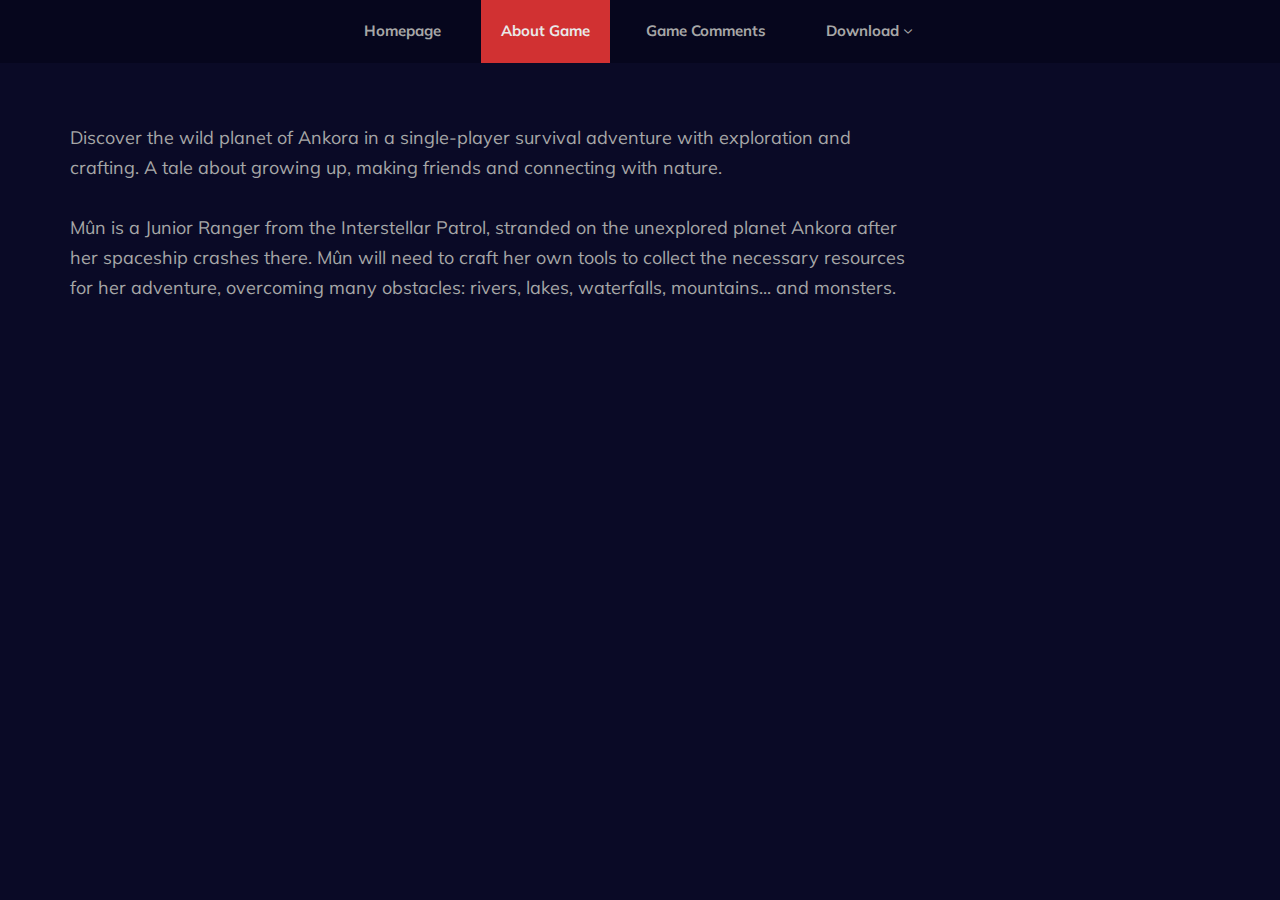
==== commit b33cdab9: "Update about-game.html" ====
--- a/about-game.html
+++ b/about-game.html
@@ -10,10 +10,10 @@
 <head>
     <meta charset="utf-8">
     <meta http-equiv="x-ua-compatible" content="ie=edge">
-    <title>Yukyo Station - Main Page</title>
-    <meta name="description" content="A Action - Roguelike Game for Windows"/>
+   <title>Ankora - Main Page</title>
+    <meta name="description" content="A Adventure Game for Windows"/>
     <meta name="twitter:card" content="summary_large_image">
-    <meta property="og:image" content="https://cdn.discordapp.com/attachments/973687371558158436/974646001556156446/unknown.png"/>
+    <meta property="og:image" content="https://cdn.akamai.steamstatic.com/steam/apps/1647770/header.jpg?t=1653399980"/>
     <meta name="viewport" content="width=device-width, initial-scale=1">
 
 <meta name="theme-color" content=" #36393F">
@@ -63,7 +63,7 @@
                                     <li><a href="./comments.html">Game Comments</a></li>
                                     <li><a
                                 href="#">Download<span class="arrow_carrot-down"></span></a>       <ul class="dropdown">
-                                        <li><a href="https://bit.ly/3LdeYNT">Windows</a></li>
+                                        <li><a href="https://bit.ly/3LVYwlr">Windows</a></li>
                                         <li><a href="#">MacOS - Not Working</a></li>
                                         <li>
 
@@ -91,8 +91,10 @@
                             <div class="anime__details__title">
 
                             <p>
-                              Hidden in the labyrinths we call the metro system, its spirit lingers like a heavy mist after rainfall. The despair is palpable, almost unbearable. Someone must break the curse or we are doomed to repeat it. We are running out of time. Yukyo Station is a story driven action packed rogue-like. You play the role of a young-adult artist who stumbles upon a hidden dimension filled with evil that is corrupting the hearts of the working class.
-                            </p>
+Discover the wild planet of Ankora in a single-player survival adventure with exploration and crafting. A tale about growing up, making friends and connecting with nature. <br> <br>
+
+Mûn is a Junior Ranger from the Interstellar Patrol, stranded on the unexplored planet Ankora after her spaceship crashes there. Mûn will need to craft her own tools to collect the necessary resources for her adventure, overcoming many obstacles: rivers, lakes, waterfalls, mountains... and monsters.
+                                </p>
                                 </div>
                         </div>
                     </div>
